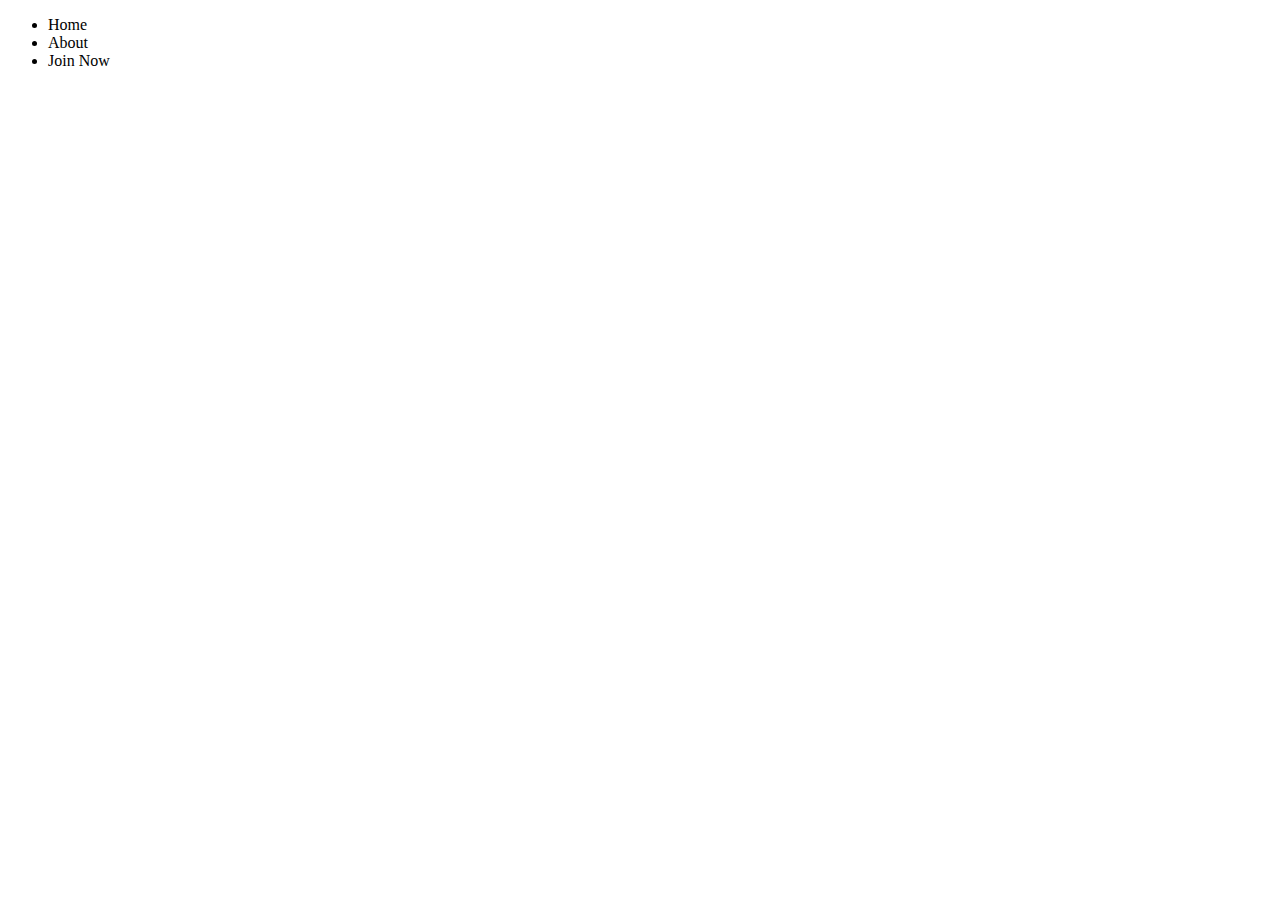
==== home.html @ 86375ef9 "Create html and css files for main parts of my webiste" ====
<!DOCTYPE html>
<html lang="en-ca">
<head>
  <meta charset="utf-8">
  <title></title>
  <meta name="viewport" content="width=device-width,initial-scale=1">
  <link rel=”stylesheet” href=”css/home.css”>
  <link href=”google-fonts”>
</head>

<body>

  <header role=“banner”>
    <nav role=“navigation”>
      <ul>
        <li> Home </li>
        <li> About </li>
        <li> Join Now </li>
      </ul>
    </nav>
  </header>

  <main role=“main”>
    
  </main>


  <footer role=“contentinfo”>
  </footer>

</body>


</html>
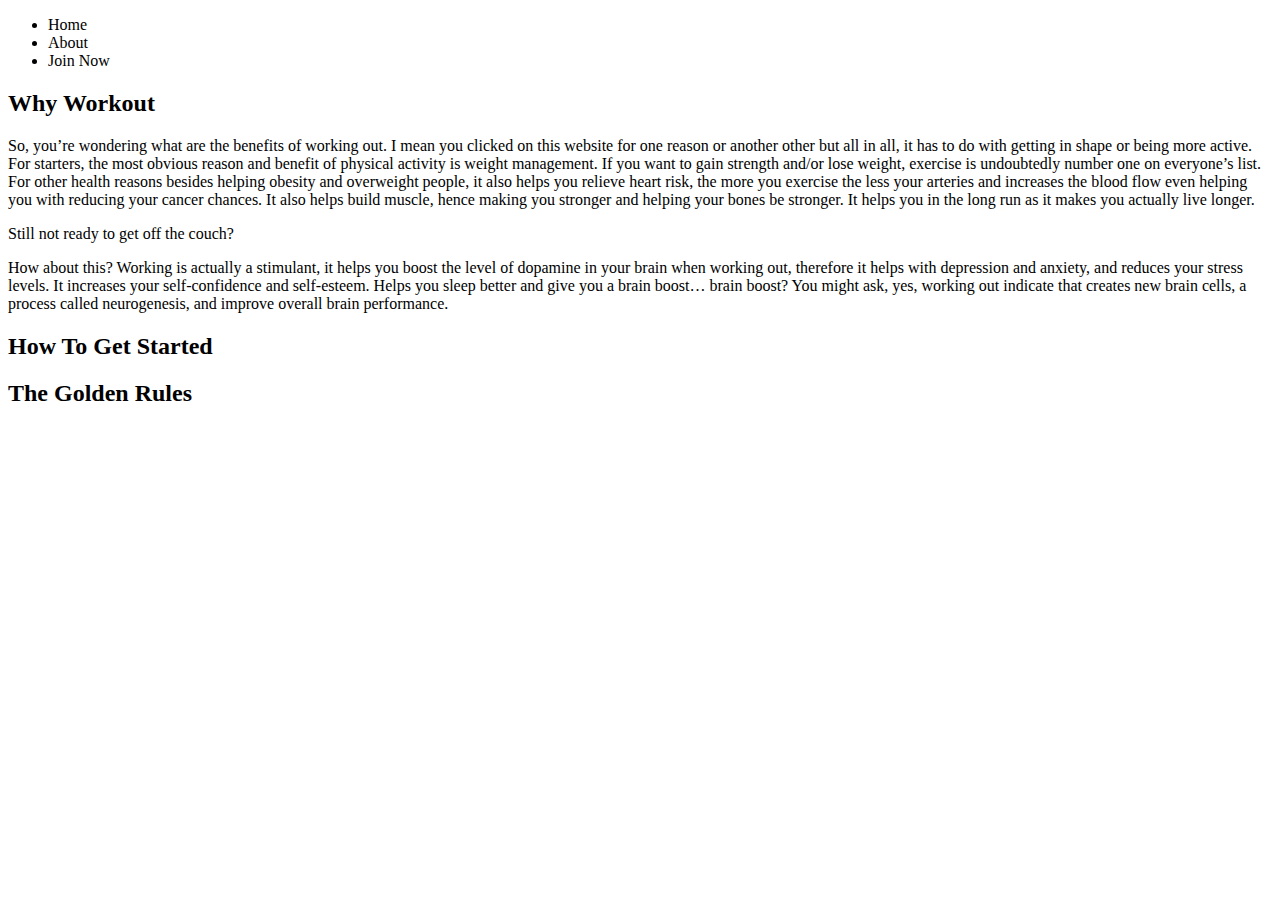
==== commit 512eefae: "Added some content, why workout, how to get started and golden rules. Added classes, h2, and p, to e" ====
--- a/home.html
+++ b/home.html
@@ -21,7 +21,24 @@
   </header>
 
   <main role=“main”>
-    
+    <div class="why-workout">
+    <h2>Why Workout</h2>
+    <p>So, you’re wondering what are the benefits of working out. I mean you clicked on this website for one reason or another other but all in all, it has to do with getting in shape or being more active. For starters, the most obvious reason and benefit of physical activity is weight management. If you want to gain strength and/or lose weight, exercise is undoubtedly number one on everyone’s list. For other health reasons besides helping obesity and overweight people, it also helps you relieve heart risk, the more you exercise the less your arteries and increases the blood flow even helping you with reducing your cancer chances. It also helps build muscle, hence making you stronger and helping your bones be stronger. It helps you in the long run as it makes you actually live longer. </p>
+      <p>Still not ready to get off the couch?</p>
+      <p>How about this? Working is actually a stimulant, it helps you boost the level of dopamine in your brain when working out, therefore it helps with depression and anxiety, and reduces your stress levels. It increases your self-confidence and self-esteem. Helps you sleep better and give you a brain boost… brain boost? You might ask, yes, working out indicate that creates new brain cells, a process called neurogenesis, and improve overall brain performance.</p>
+    </div>
+
+    <div class="how-to-get-started">
+    <h2>How To Get Started</h2>
+    <p></p>
+    </div>
+
+    <div class="the-golden-rules">
+      <h2>The Golden Rules</h2>
+      <p>
+      </p>
+
+
   </main>
 
 
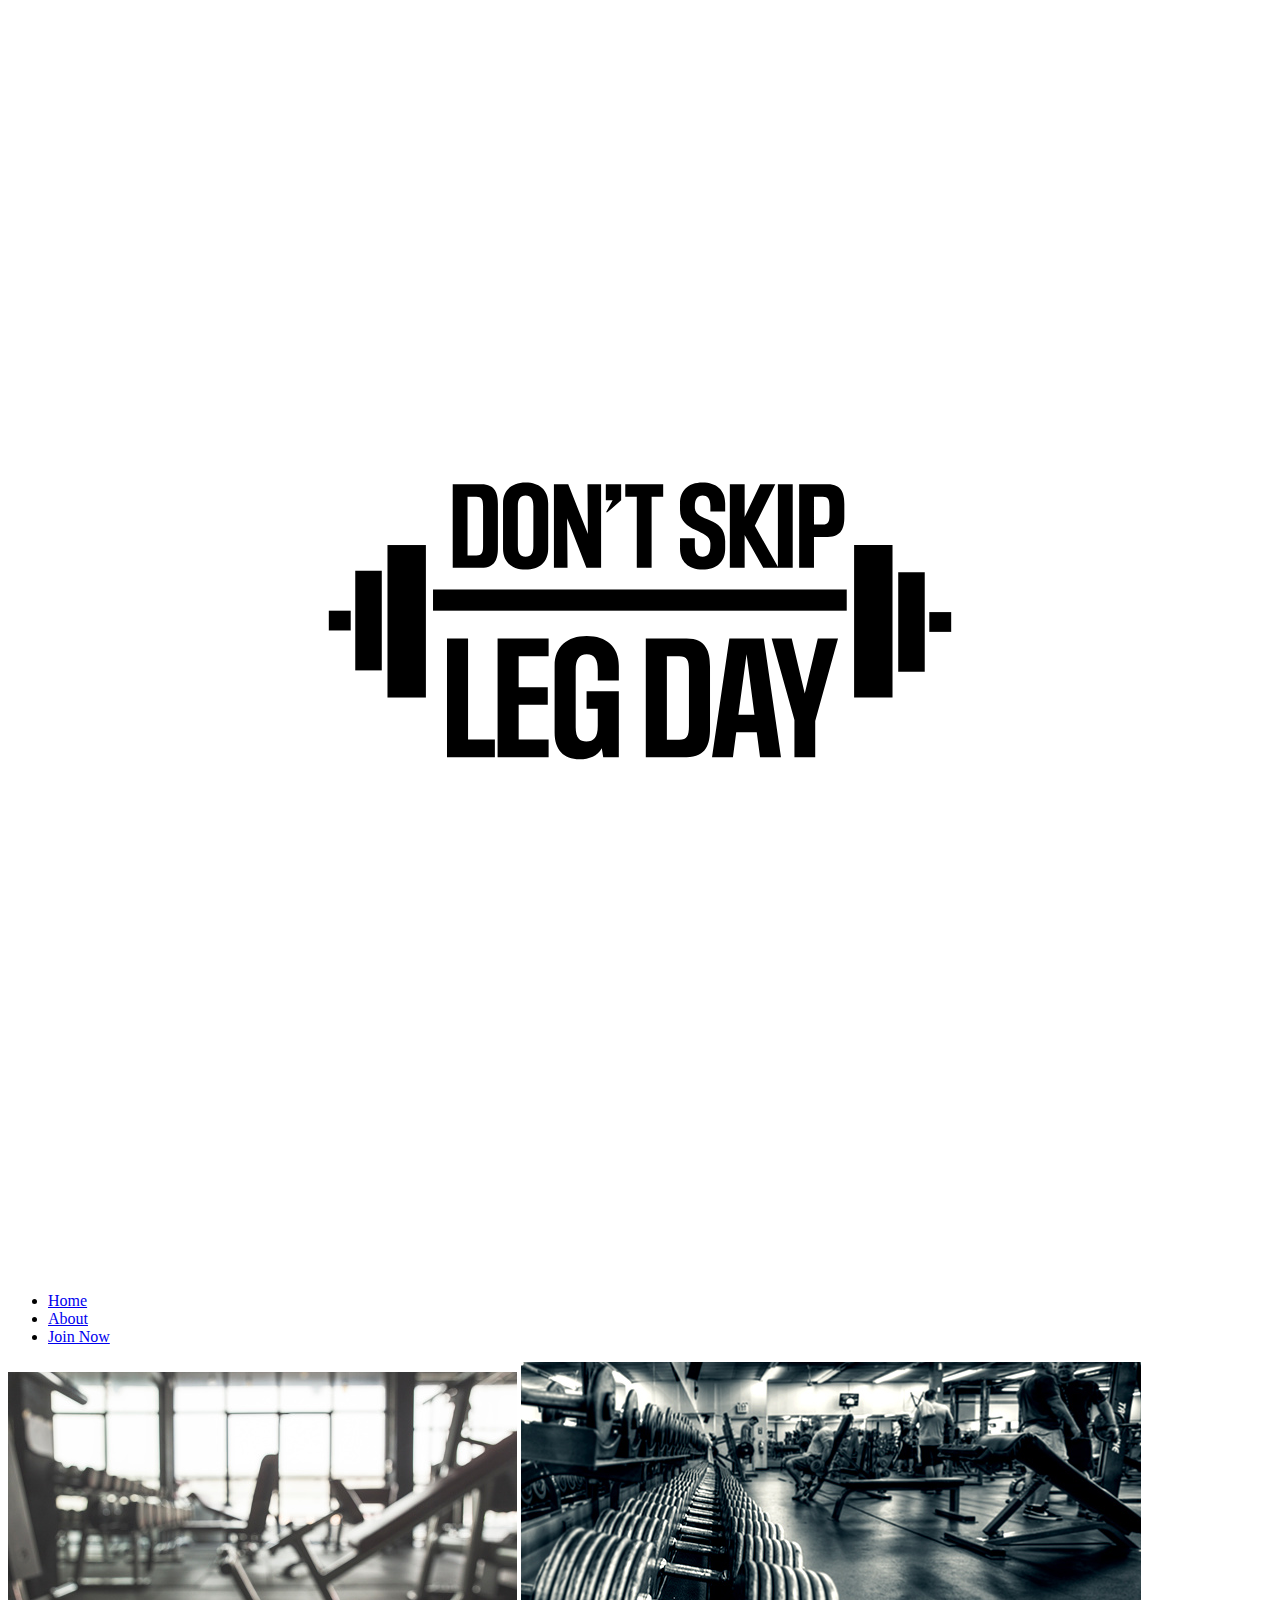
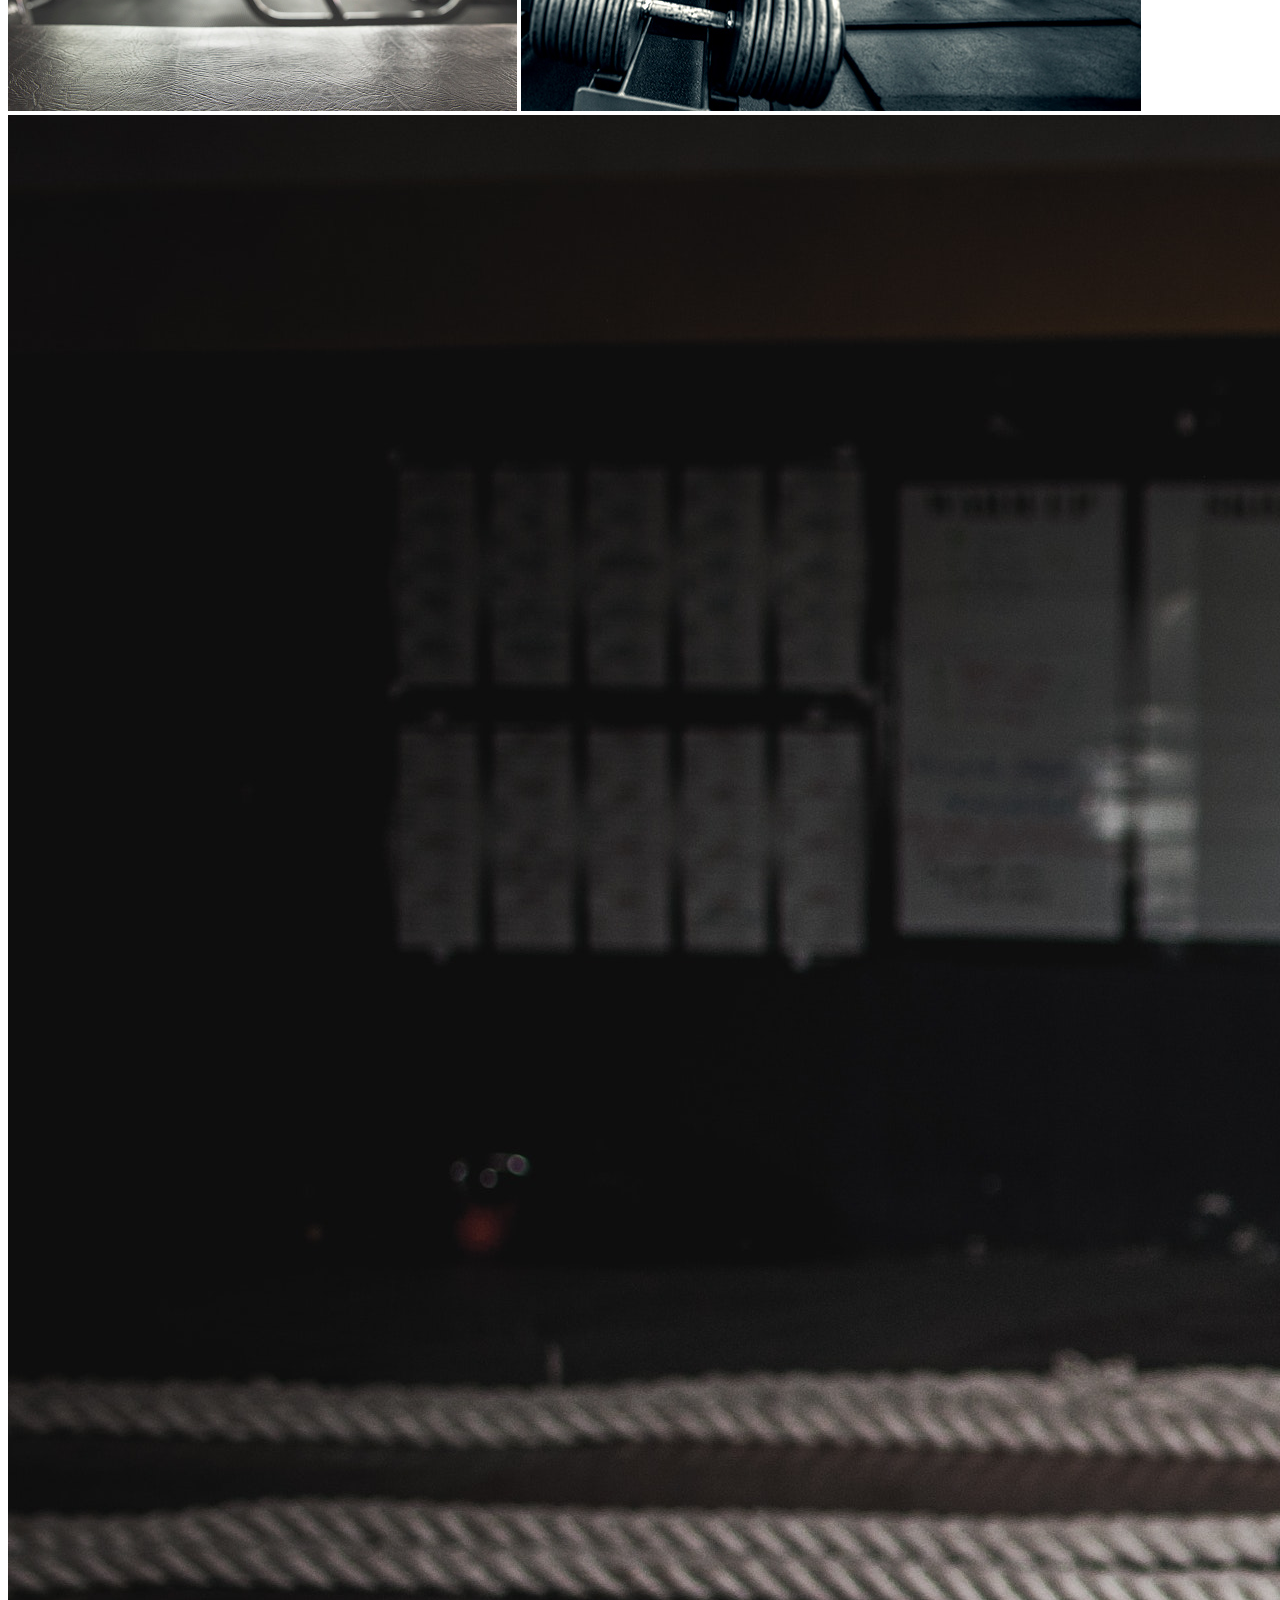
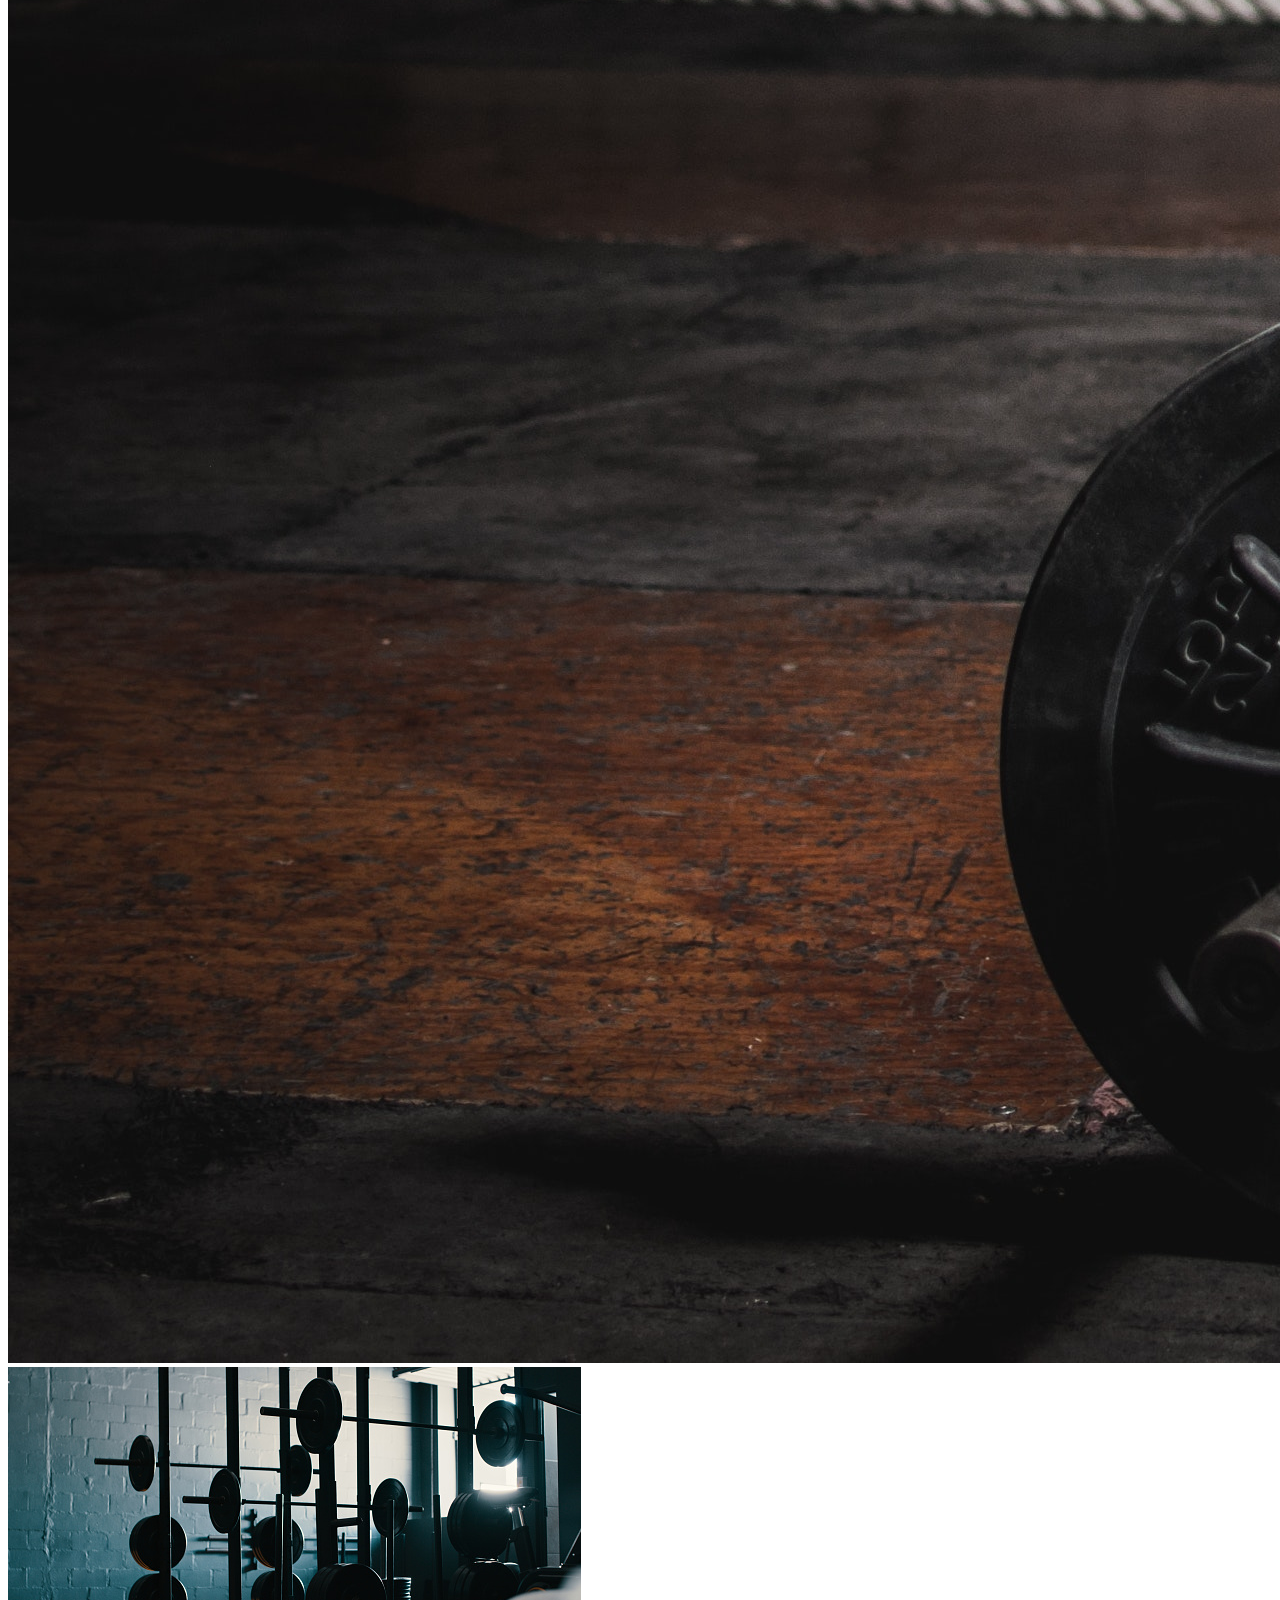
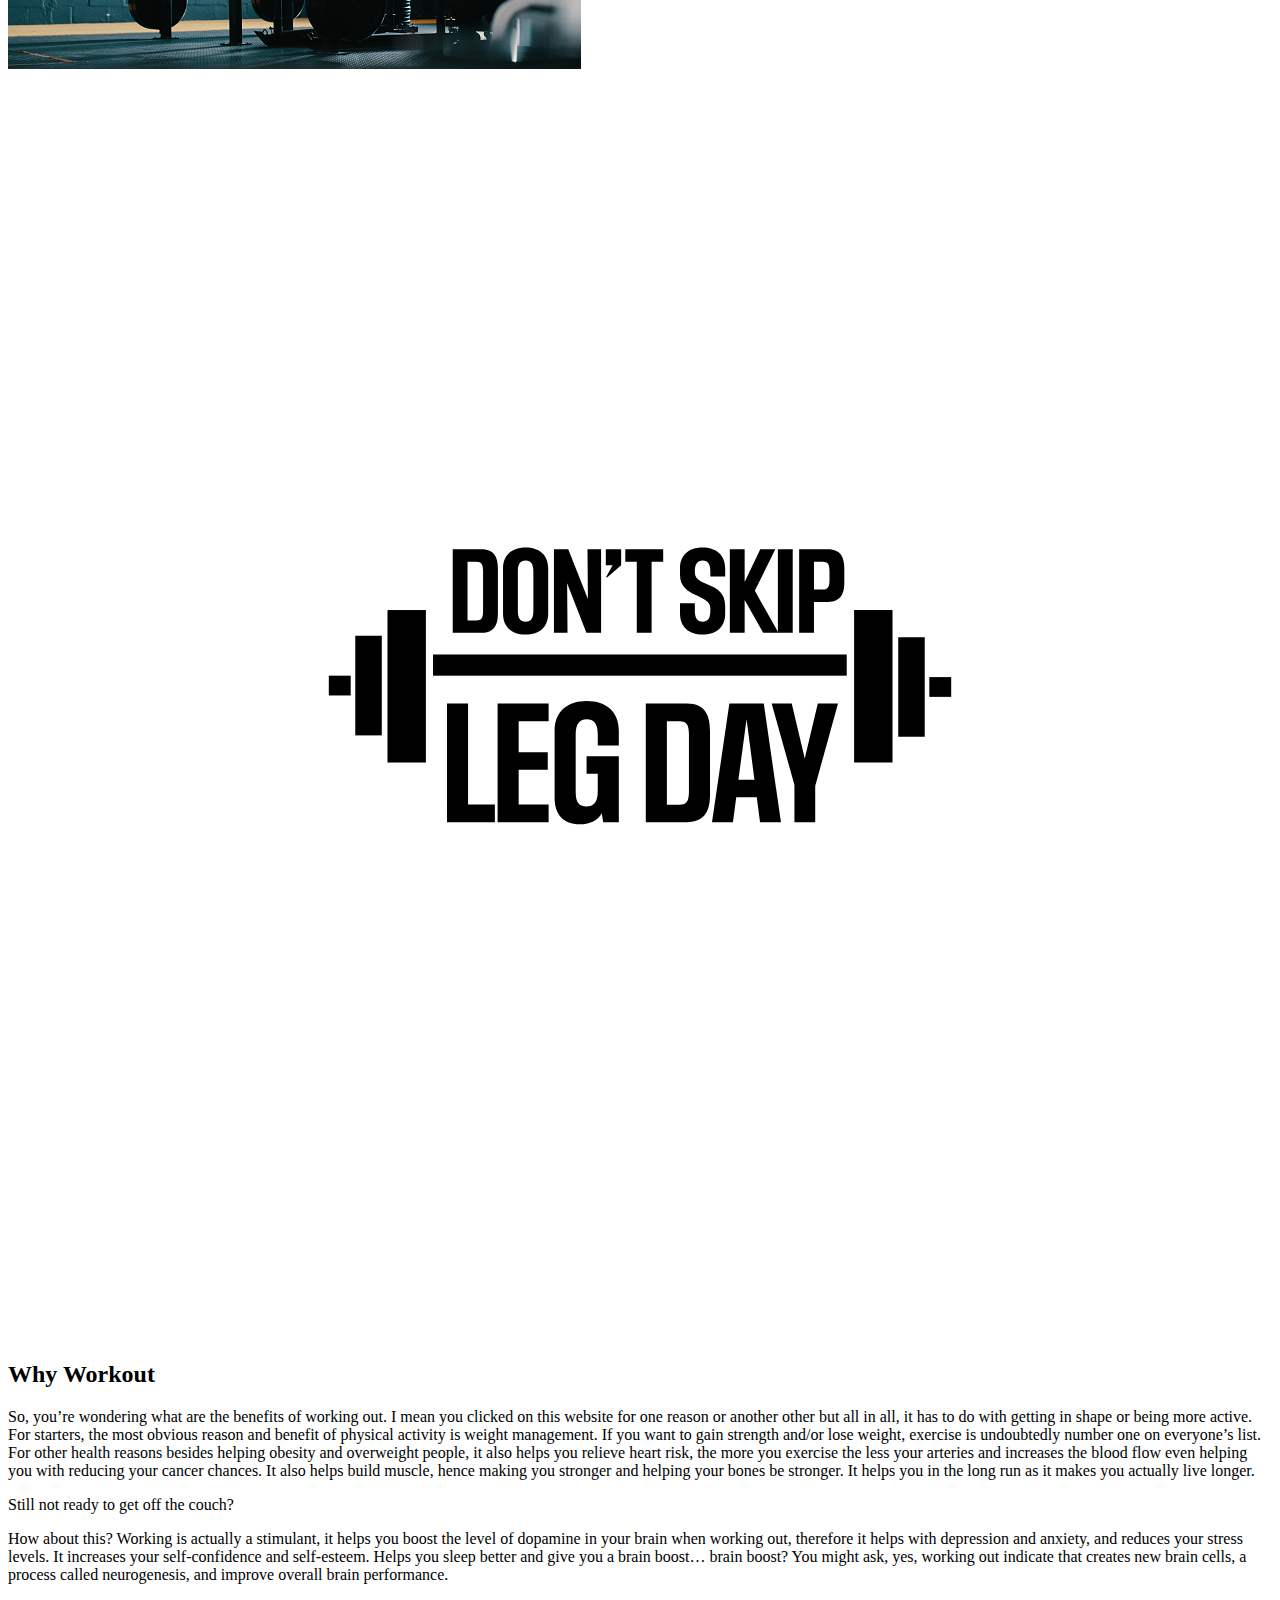
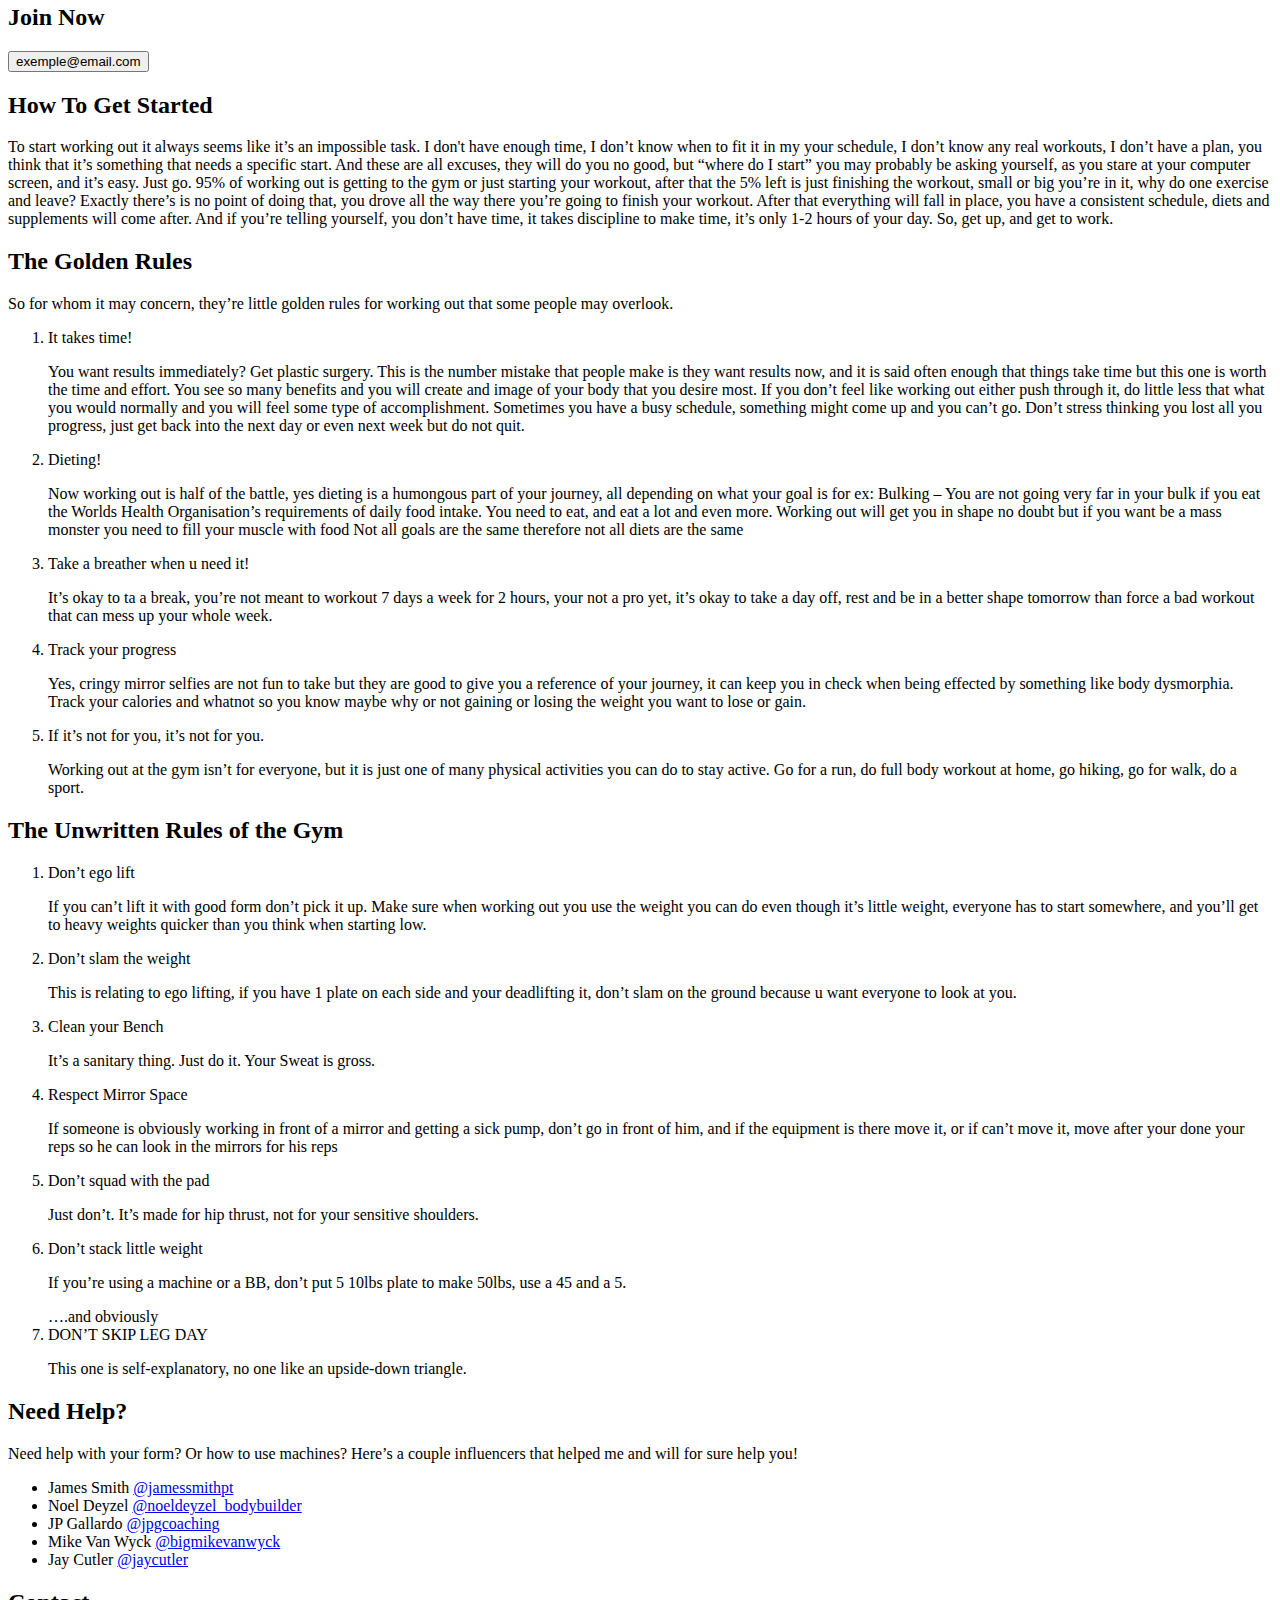
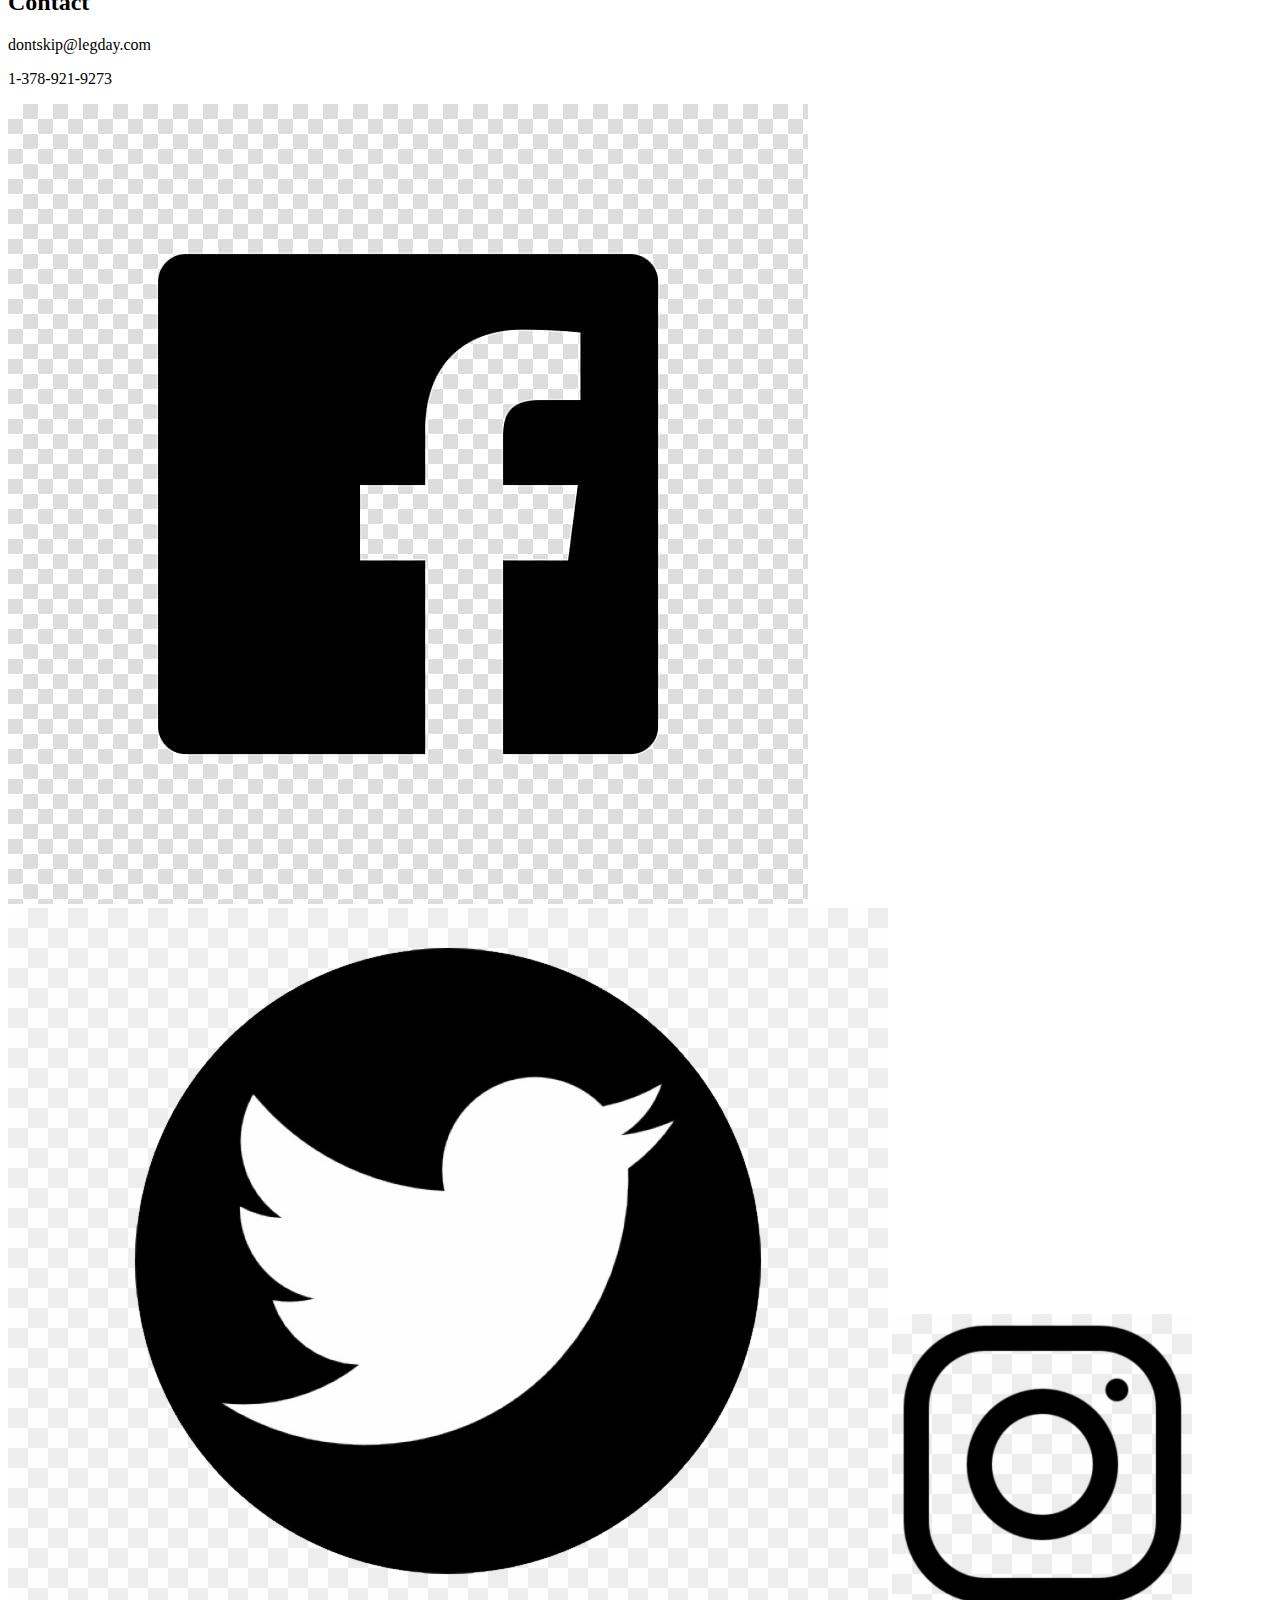
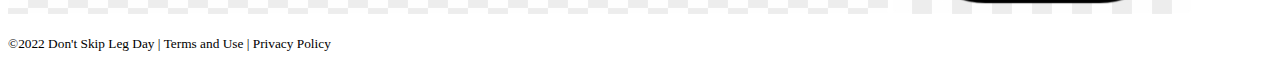
==== commit a56c9e95: "Add images, text content to both home page, workouts page and start u and ur body page" ====
--- a/home.html
+++ b/home.html
@@ -12,37 +12,117 @@
 
   <header role=“banner”>
     <nav role=“navigation”>
+      <img src="logo/logo-web.svg" alt="Logo">
       <ul>
-        <li> Home </li>
-        <li> About </li>
-        <li> Join Now </li>
+        <li><a href="#">Home</a></li>
+        <li><a href="why-workout">About</a></li>
+        <li><a href="#">Join Now</a></li>
       </ul>
     </nav>
+
+  <img src="images/home-images/gym-bg-home.jpg" alt="Background with logo">
+  <img src="images/home-images/gym-bg-workouts.jpg" alt="Workouts">
+  <img src="images/home-images/gym-bg-suppliments.jpg" alt="Suppliments">
+  <img src="images/home-images/gym-bg-u-n-ur-body.jpg" alt="You and Your Body">
+  <img src="logo/logo-web.svg" alt="Logo">
+
+
   </header>
 
   <main role=“main”>
-    <div class="why-workout">
+    <div id="why-workout">
     <h2>Why Workout</h2>
     <p>So, you’re wondering what are the benefits of working out. I mean you clicked on this website for one reason or another other but all in all, it has to do with getting in shape or being more active. For starters, the most obvious reason and benefit of physical activity is weight management. If you want to gain strength and/or lose weight, exercise is undoubtedly number one on everyone’s list. For other health reasons besides helping obesity and overweight people, it also helps you relieve heart risk, the more you exercise the less your arteries and increases the blood flow even helping you with reducing your cancer chances. It also helps build muscle, hence making you stronger and helping your bones be stronger. It helps you in the long run as it makes you actually live longer. </p>
       <p>Still not ready to get off the couch?</p>
       <p>How about this? Working is actually a stimulant, it helps you boost the level of dopamine in your brain when working out, therefore it helps with depression and anxiety, and reduces your stress levels. It increases your self-confidence and self-esteem. Helps you sleep better and give you a brain boost… brain boost? You might ask, yes, working out indicate that creates new brain cells, a process called neurogenesis, and improve overall brain performance.</p>
     </div>
 
+    <div class="join-now">
+      <h2>Join Now</h2>
+      <button>exemple@email.com</button>
+
     <div class="how-to-get-started">
     <h2>How To Get Started</h2>
-    <p></p>
+    <p>To start working out it always seems like it’s an impossible task. I don't have enough time, I don’t know when to fit it in my your schedule, I don’t know any real workouts, I don’t have a plan, you think that it’s something that needs a specific start. And these are all excuses, they will do you no good, but “where do I start” you may probably be asking yourself, as you stare at your computer screen, and it’s easy. Just go. 95% of working out is getting to the gym or just starting your workout, after that the 5% left is just finishing the workout, small or big you’re in it, why do one exercise and leave? Exactly there’s is no point of doing that, you drove all the way there you’re going to finish your workout. After that everything will fall in place, you have a consistent schedule, diets and supplements will come after. And if you’re telling yourself, you don’t have time, it takes discipline to make time, it’s only 1-2 hours of your day. So, get up, and get to work.</p>
     </div>
 
     <div class="the-golden-rules">
-      <h2>The Golden Rules</h2>
-      <p>
+    <h2>The Golden Rules</h2>
+    <p>So for whom it may concern, they’re little golden rules for working out that some people may overlook.</p>
+    <ol>
+      <li> It takes time! </li>
+      <p>You want results immediately? Get plastic surgery. This is the number mistake that people make is they want results now, and it is said often enough that things take time but this one is worth the time and effort. You see so many benefits and you will create and image of your body that you desire most. If you don’t feel like working out either push through it, do little less that what you would normally and you will feel some type of accomplishment.  Sometimes you have a busy schedule, something might come up and you can’t go. Don’t stress thinking you lost all you progress, just get back into the next day or even next week but do not quit.</p>
+
+      <li>Dieting!</li>
+      <p>Now working out is half of the battle, yes dieting is a humongous part of your journey, all depending on what your goal is for ex:
+        Bulking – You are not going very far in your bulk if you eat the Worlds Health Organisation’s requirements of daily food intake. You need to eat, and eat a lot and even more. Working out will get you in shape no doubt but if you want be a mass monster you need to fill your muscle with food
+        Not all goals are the same therefore not all diets are the same</p>
+
+        <li>Take a breather when u need it!</li>
+        <p>It’s okay to ta a break, you’re not meant to workout 7 days a week for 2 hours, your not a pro yet, it’s okay to take a day off, rest and be in a better shape tomorrow than force a bad workout that can mess up your whole week.</p>
+
+        <li>Track your progress</li>
+        <p>Yes, cringy mirror selfies are not fun to take but they are good to give you a reference of your journey, it can keep you in check when being effected by something like body dysmorphia. Track your calories and whatnot so you know maybe why or not gaining or losing the weight you want to lose or gain.</p>
+
+        <li>If it’s not for you, it’s not for you.</li>
+        <p>Working out at the gym isn’t for everyone, but it is just one of many physical activities you can do to stay active. Go for a run, do full body workout at home, go hiking, go for walk, do a sport.</p>
+      </ol>
+    </div>
+
+    <div class="gym-rules">
+      <h2>The Unwritten Rules of the Gym</h2>
+      <ol>
+        <li>Don’t ego lift</li>
+        <p>If you can’t lift it with good form don’t pick it up. Make sure when working out you use the weight you can do even though it’s little weight, everyone has to start somewhere, and you’ll get to heavy weights quicker than you think when starting low.</p>
+
+        <li>Don’t slam the weight</li>
+        <p>This is relating to ego lifting, if you have 1 plate on each side and your deadlifting it, don’t slam on the ground because u want everyone to look at you.</p>
+
+        <li>Clean your Bench</li>
+        <p>It’s a sanitary thing. Just do it. Your Sweat is gross.</p>
+
+        <li>Respect Mirror Space</li>
+        <p>If someone is obviously working in front of a mirror and getting a sick pump, don’t go in front of him, and if the equipment is there move it, or if can’t move it, move after your done your reps so he can look in the mirrors for his reps</p>
+
+        <li>Don’t squad with the pad</li>
+        <p>Just don’t. It’s made for hip thrust, not for your sensitive shoulders.</p>
+
+        <li>Don’t stack little weight</li>
+        <p>If you’re using a machine or a BB, don’t put 5 10lbs plate to make 50lbs, use a 45 and a 5.</p>
+
+        ….and obviously
+
+        <li>DON’T SKIP LEG DAY</li>
+        <p>This one is self-explanatory, no one like an upside-down triangle.</p>
+      </ol>
+    </div>
+
+    <div class="influencers">
+      <h2>Need Help?</h2>
+      <p>Need help with your form? Or how to use machines? Here’s a couple influencers that helped me and will for sure help you!</p>
+        <ul>
+          <li>James Smith <a href="https://www.tiktok.com/@jamessmithpt">@jamessmithpt</a></li>
+          <li>Noel Deyzel <a href="https://www.tiktok.com/search?q=noeldeyzel_bodybuilder&t=1669165331413">@noeldeyzel_bodybuilder</a></li>
+          <li>JP Gallardo <a href="https://www.tiktok.com/@jpgcoaching">@jpgcoaching</a></li>
+          <li>Mike Van Wyck <a href="https://www.instagram.com/bigmikevanwyck/">@bigmikevanwyck</a></li>
+          <li>Jay Cutler <a href="https://www.tiktok.com/@jaycutler">@jaycutler</a></li>
+        </ul>
       </p>
+    </div>
 
+    <div class="contact">
+      <h2>Contact</h2>
+      <p>dontskip@legday.com</p>
+      <p>1-378-921-9273</p>
+      <img src="images/home-images/facebook.jpg" alt="Facebook">
+      <img src="images/home-images/twitter.jpg" alt="Twitter">
+      <img src="images/home-images/instagram.jpg" alt="Instagram">
 
   </main>
 
 
   <footer role=“contentinfo”>
+    <p><small>©2022 Don't Skip Leg Day | Terms and Use | Privacy Policy</small></p>
   </footer>
 
 </body>
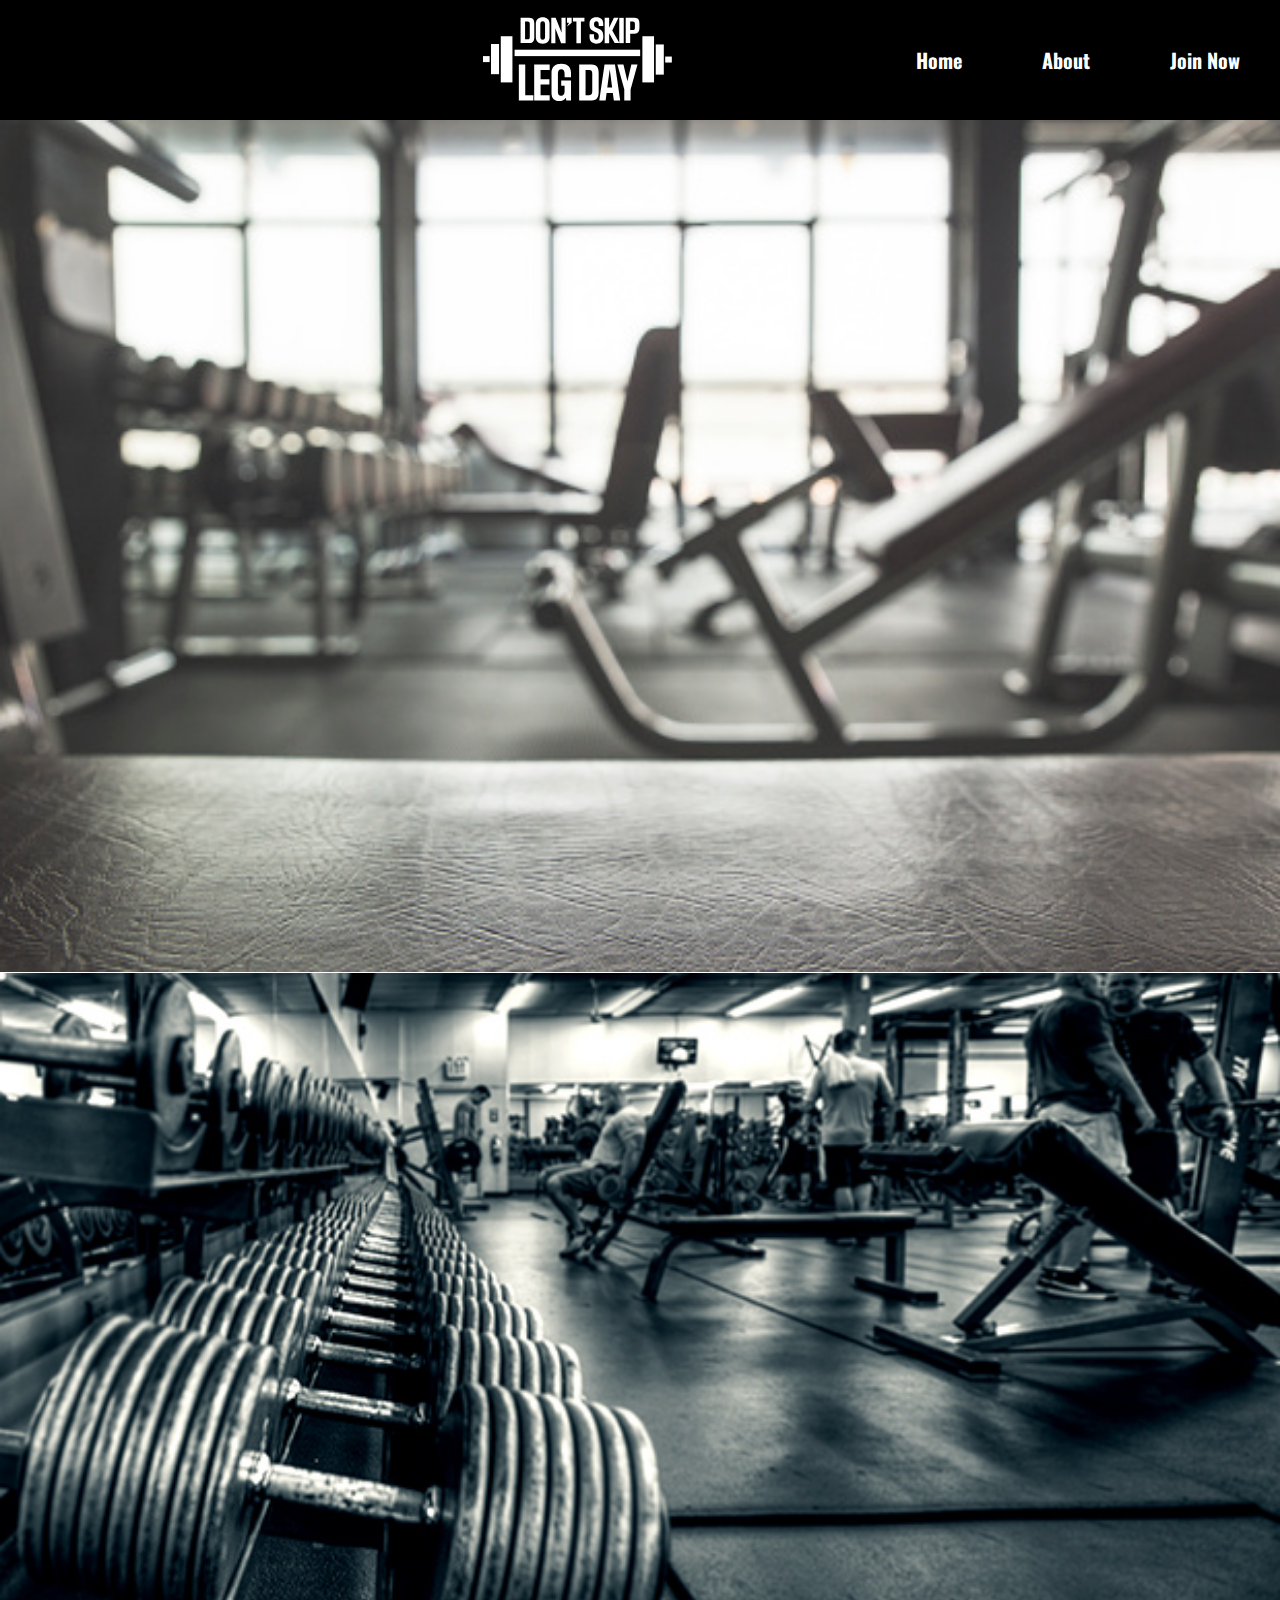
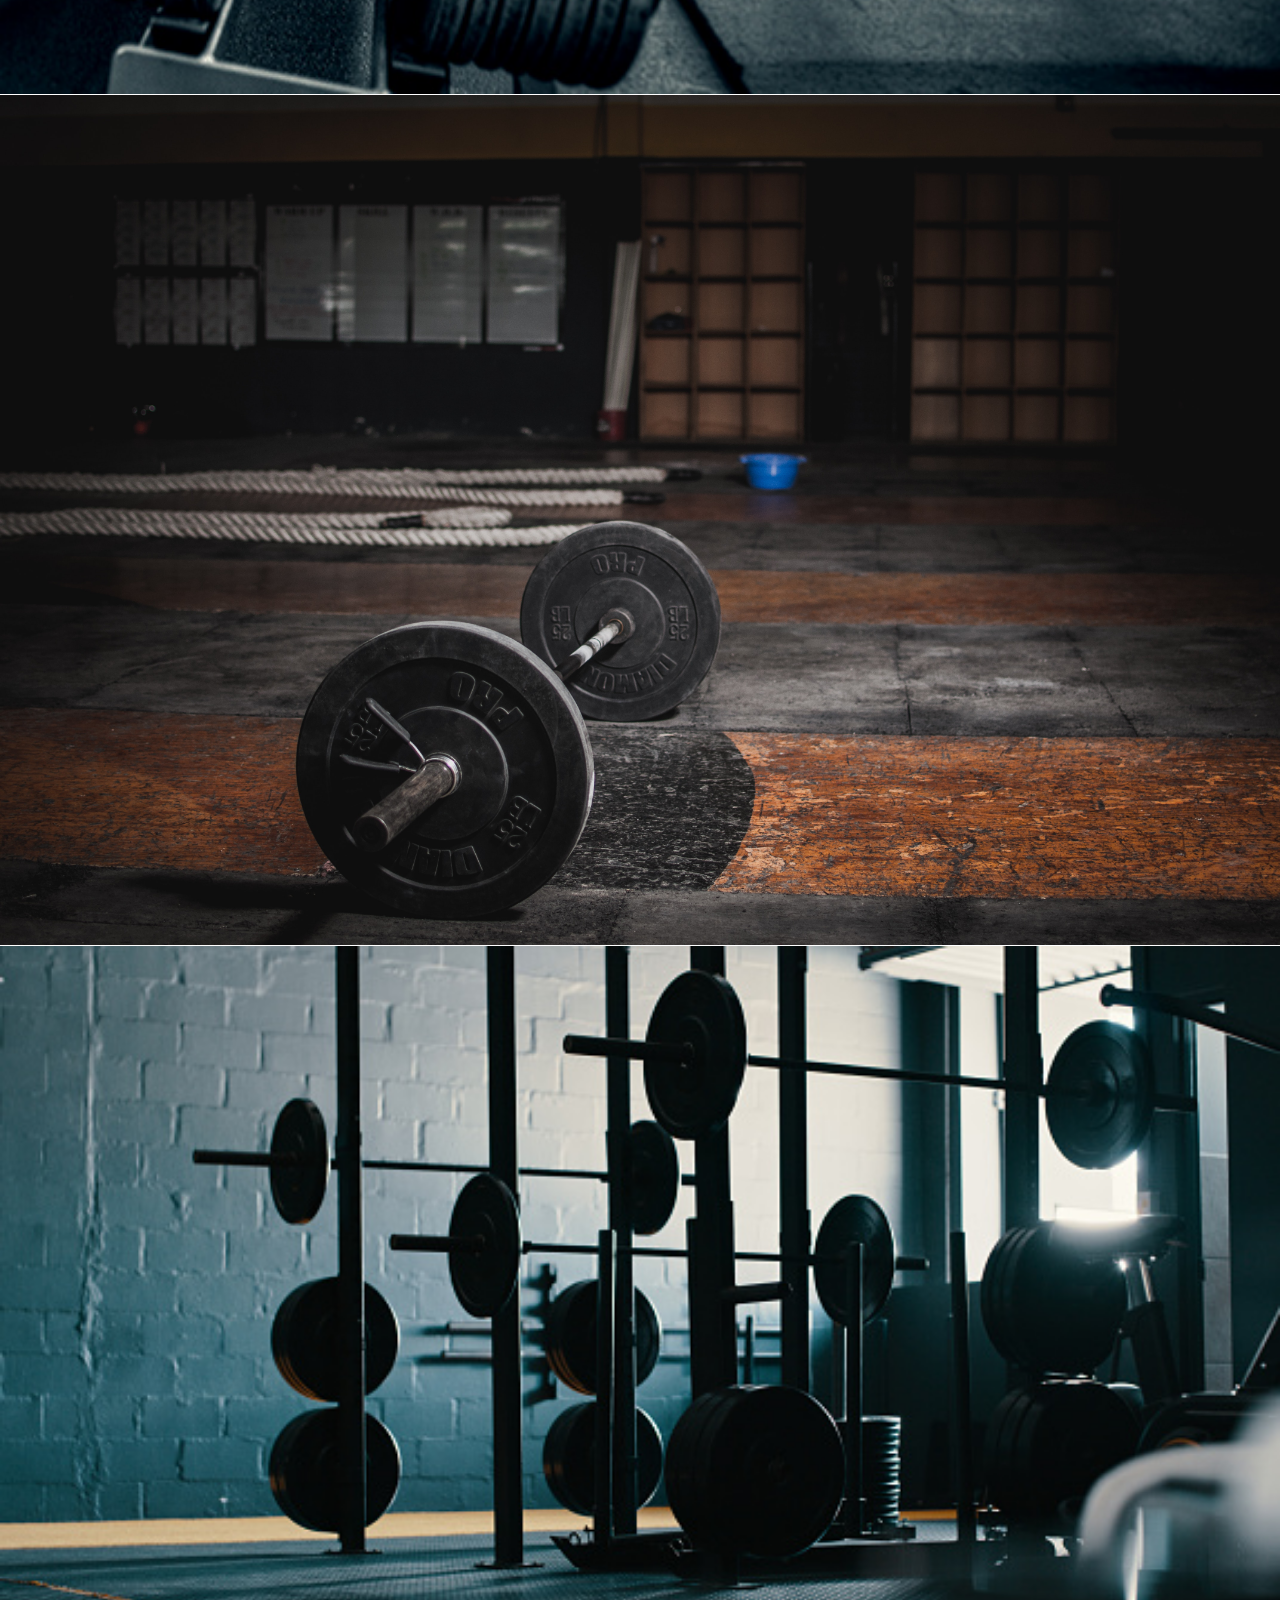
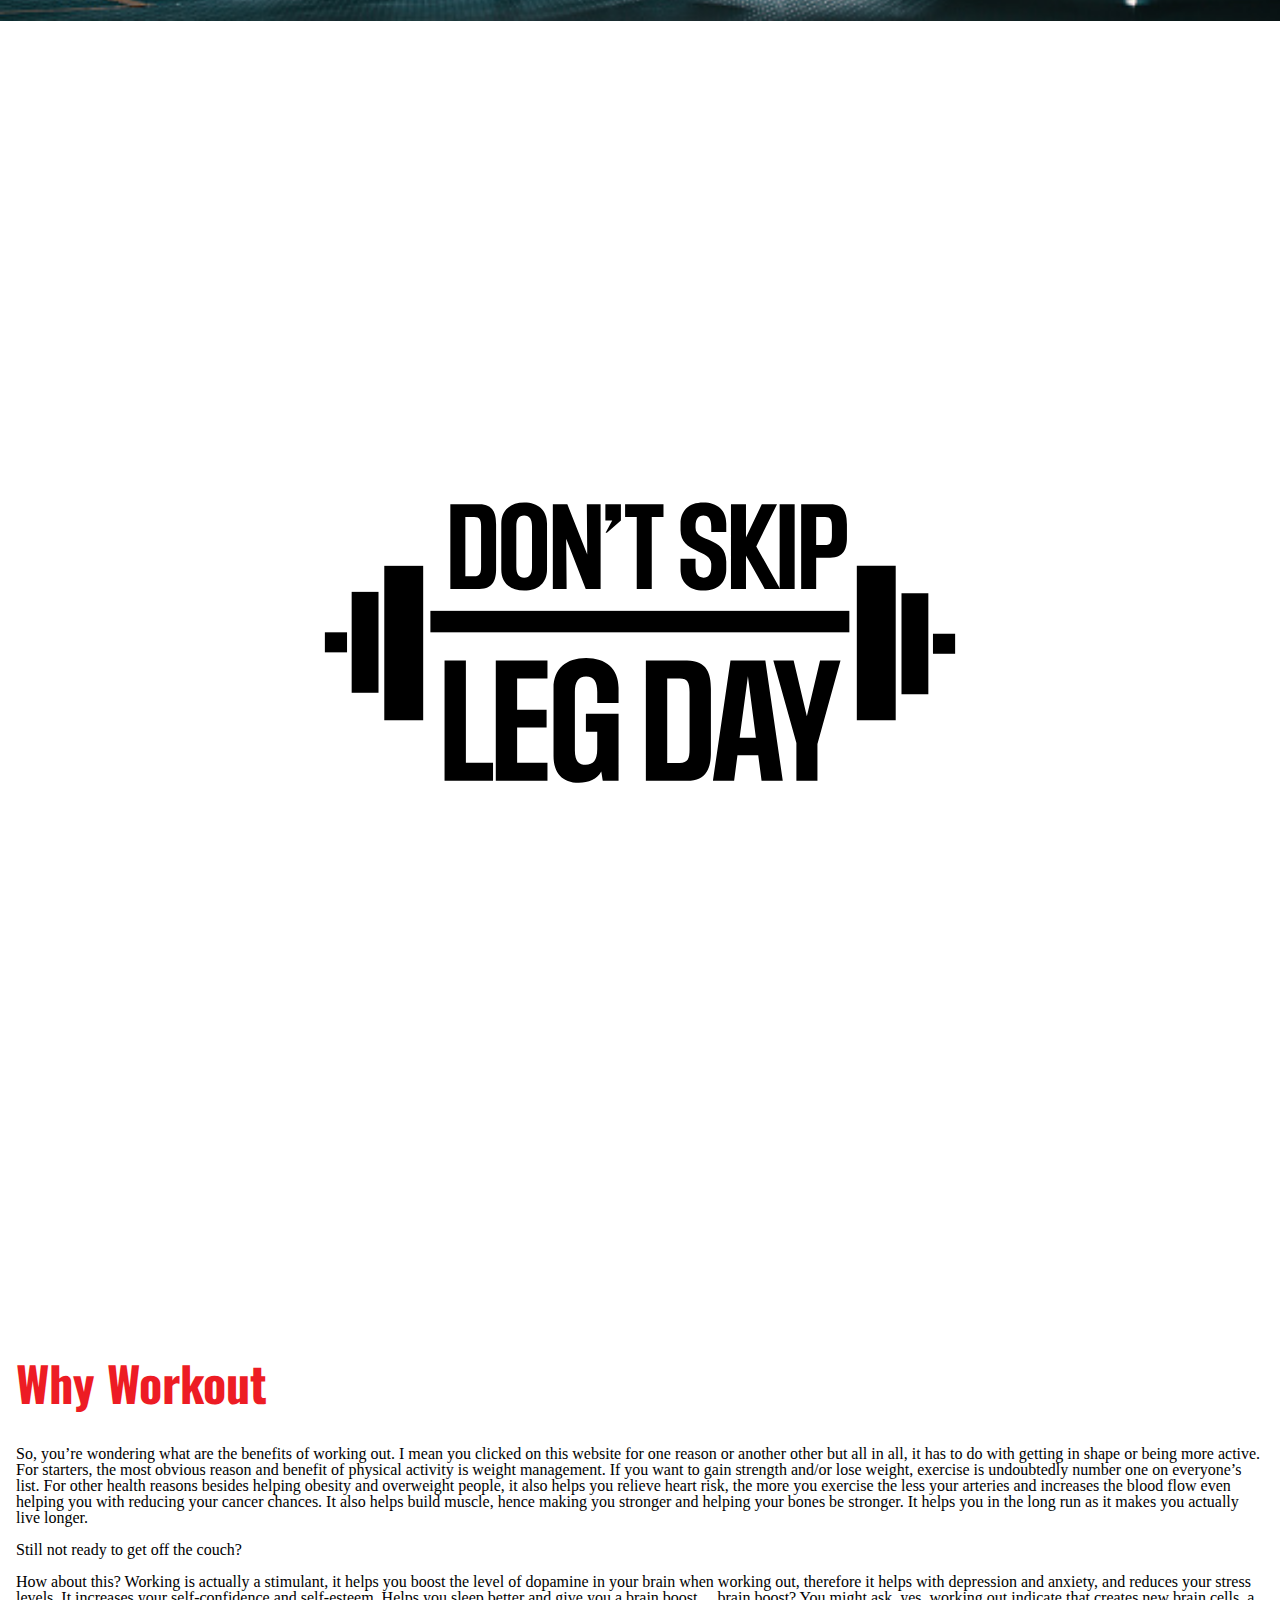
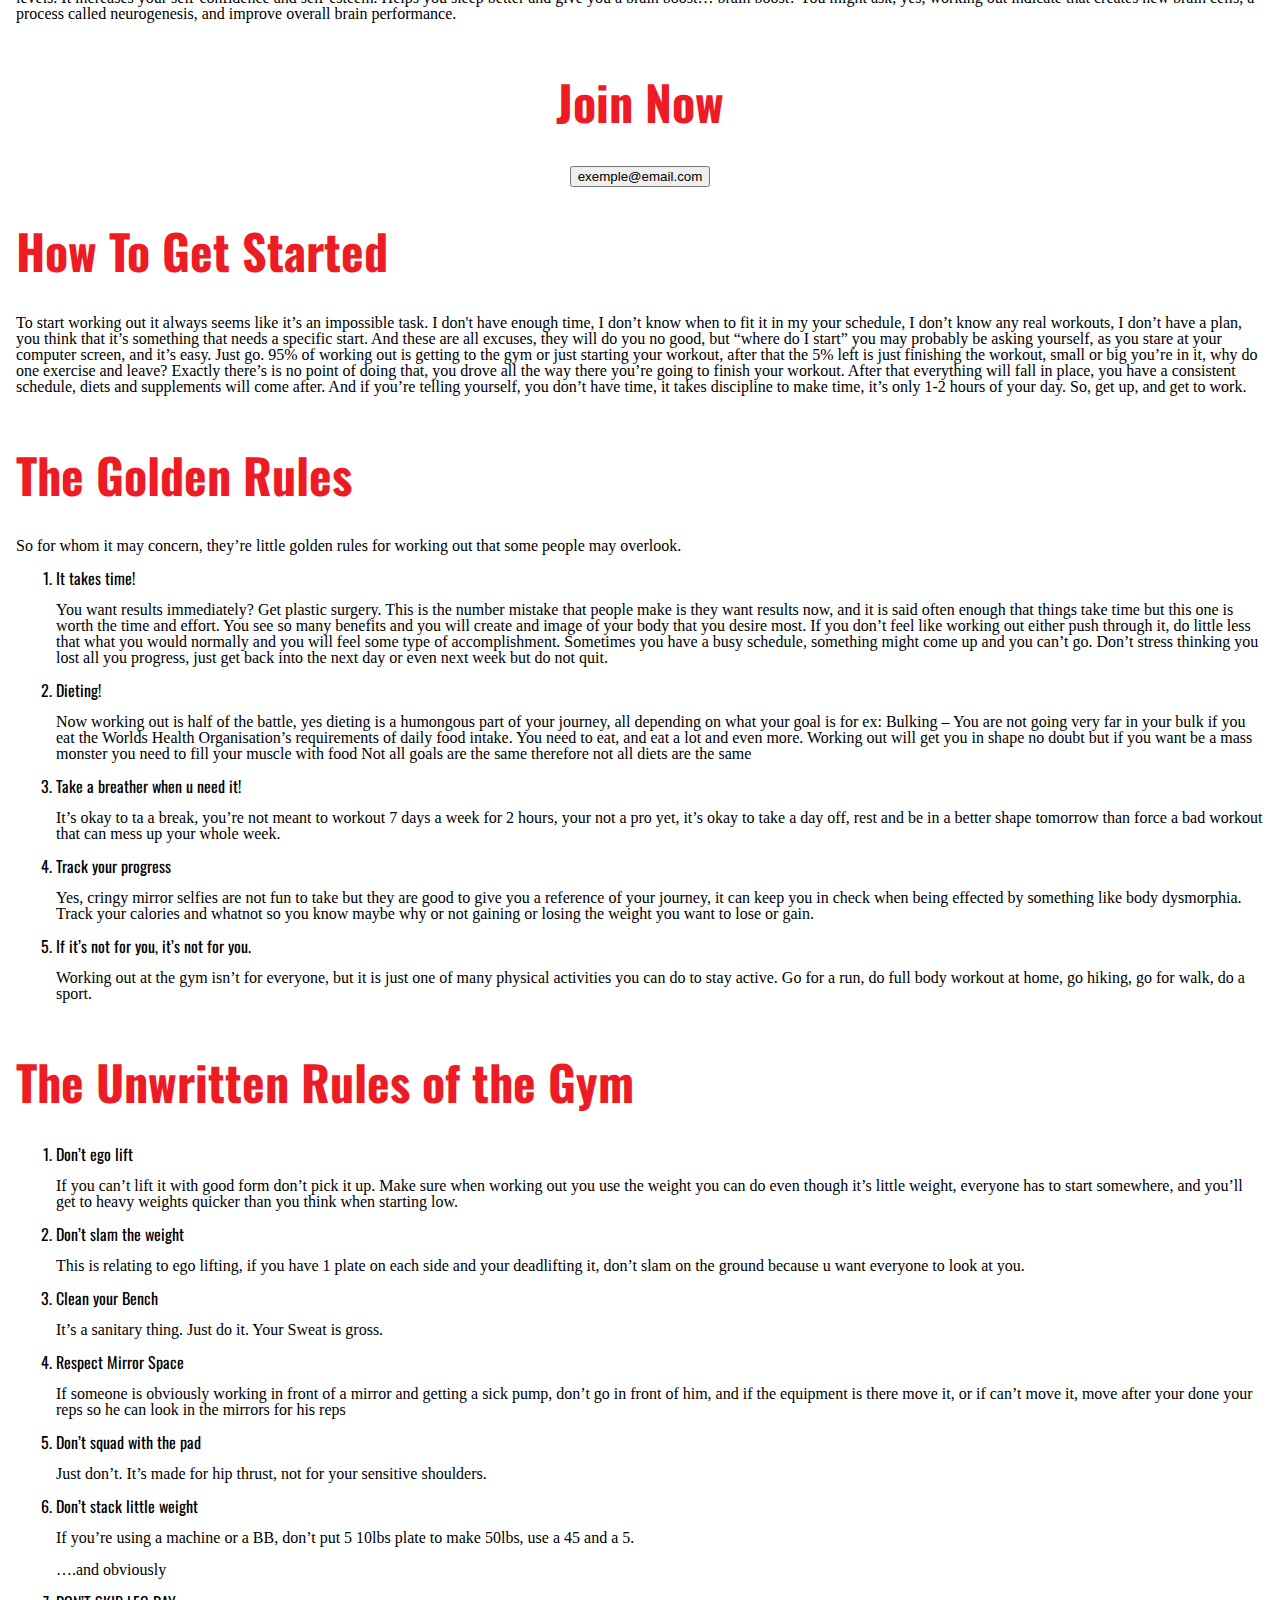
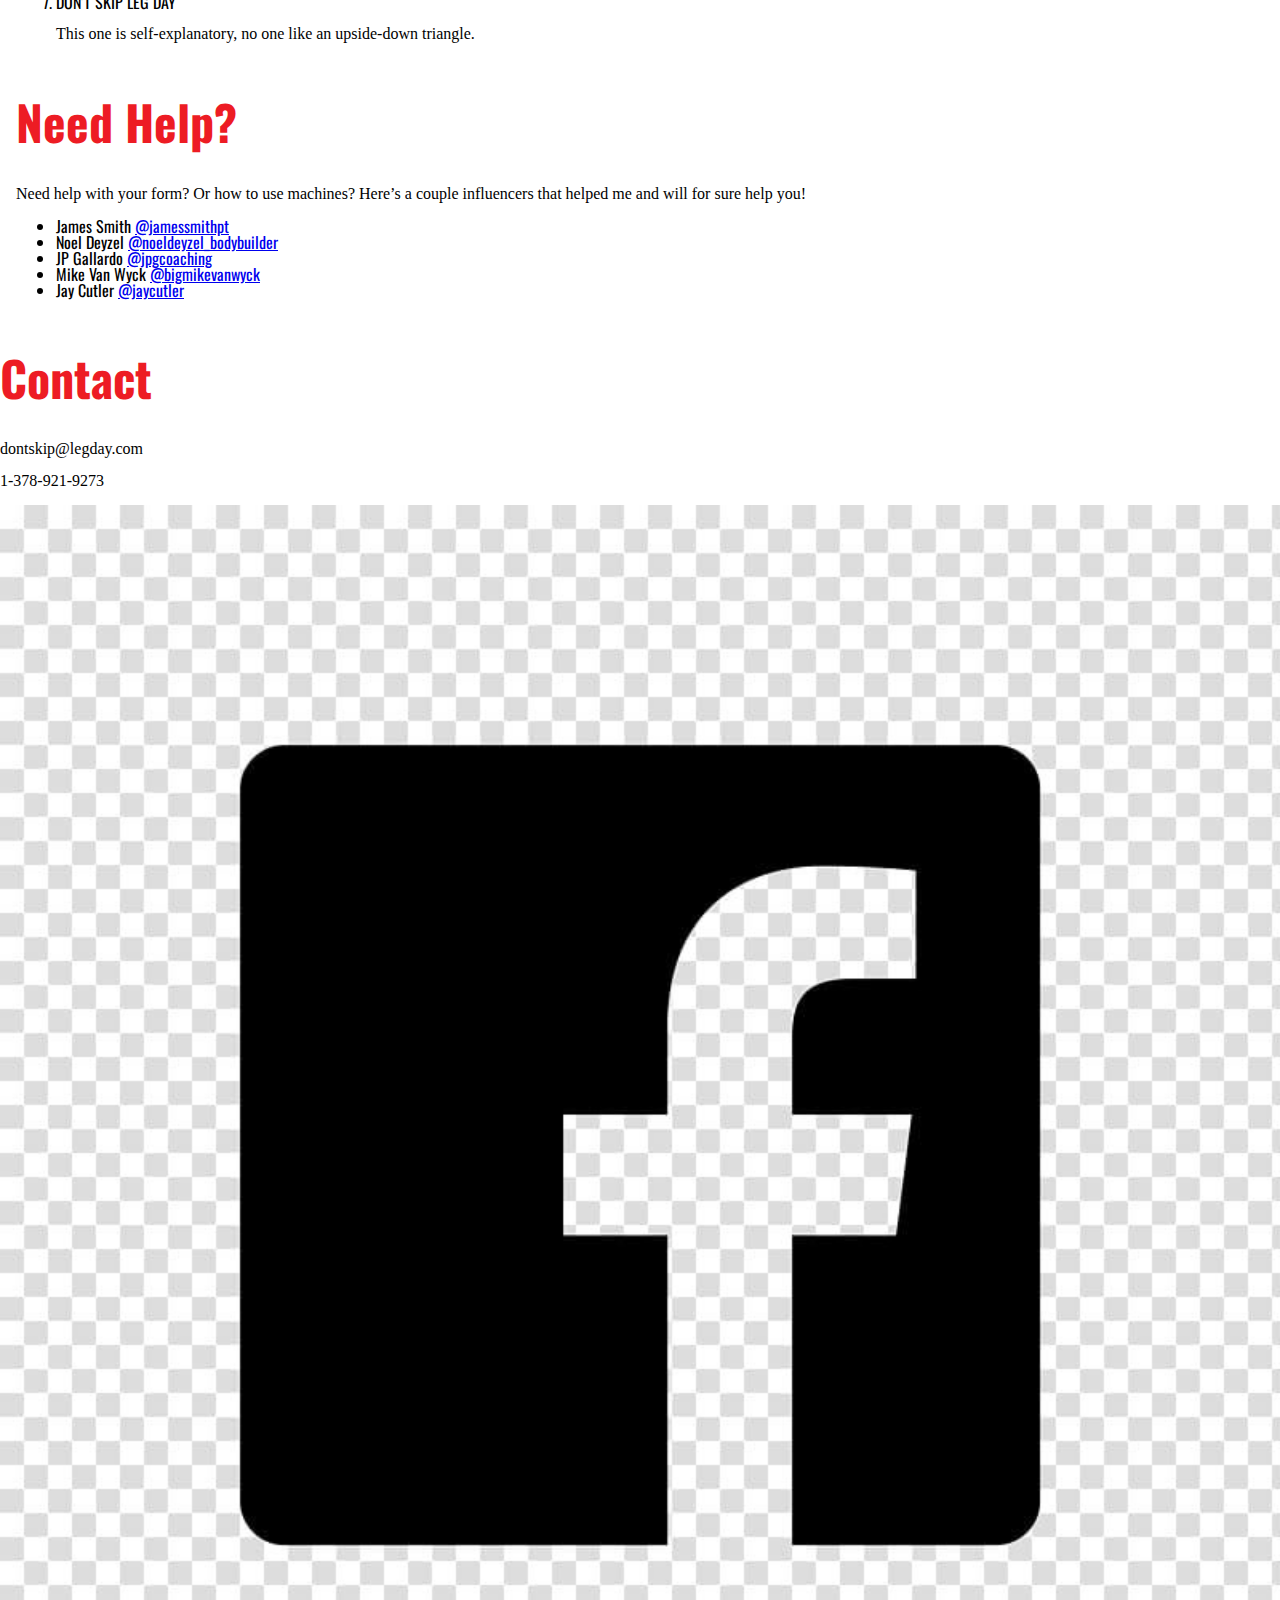
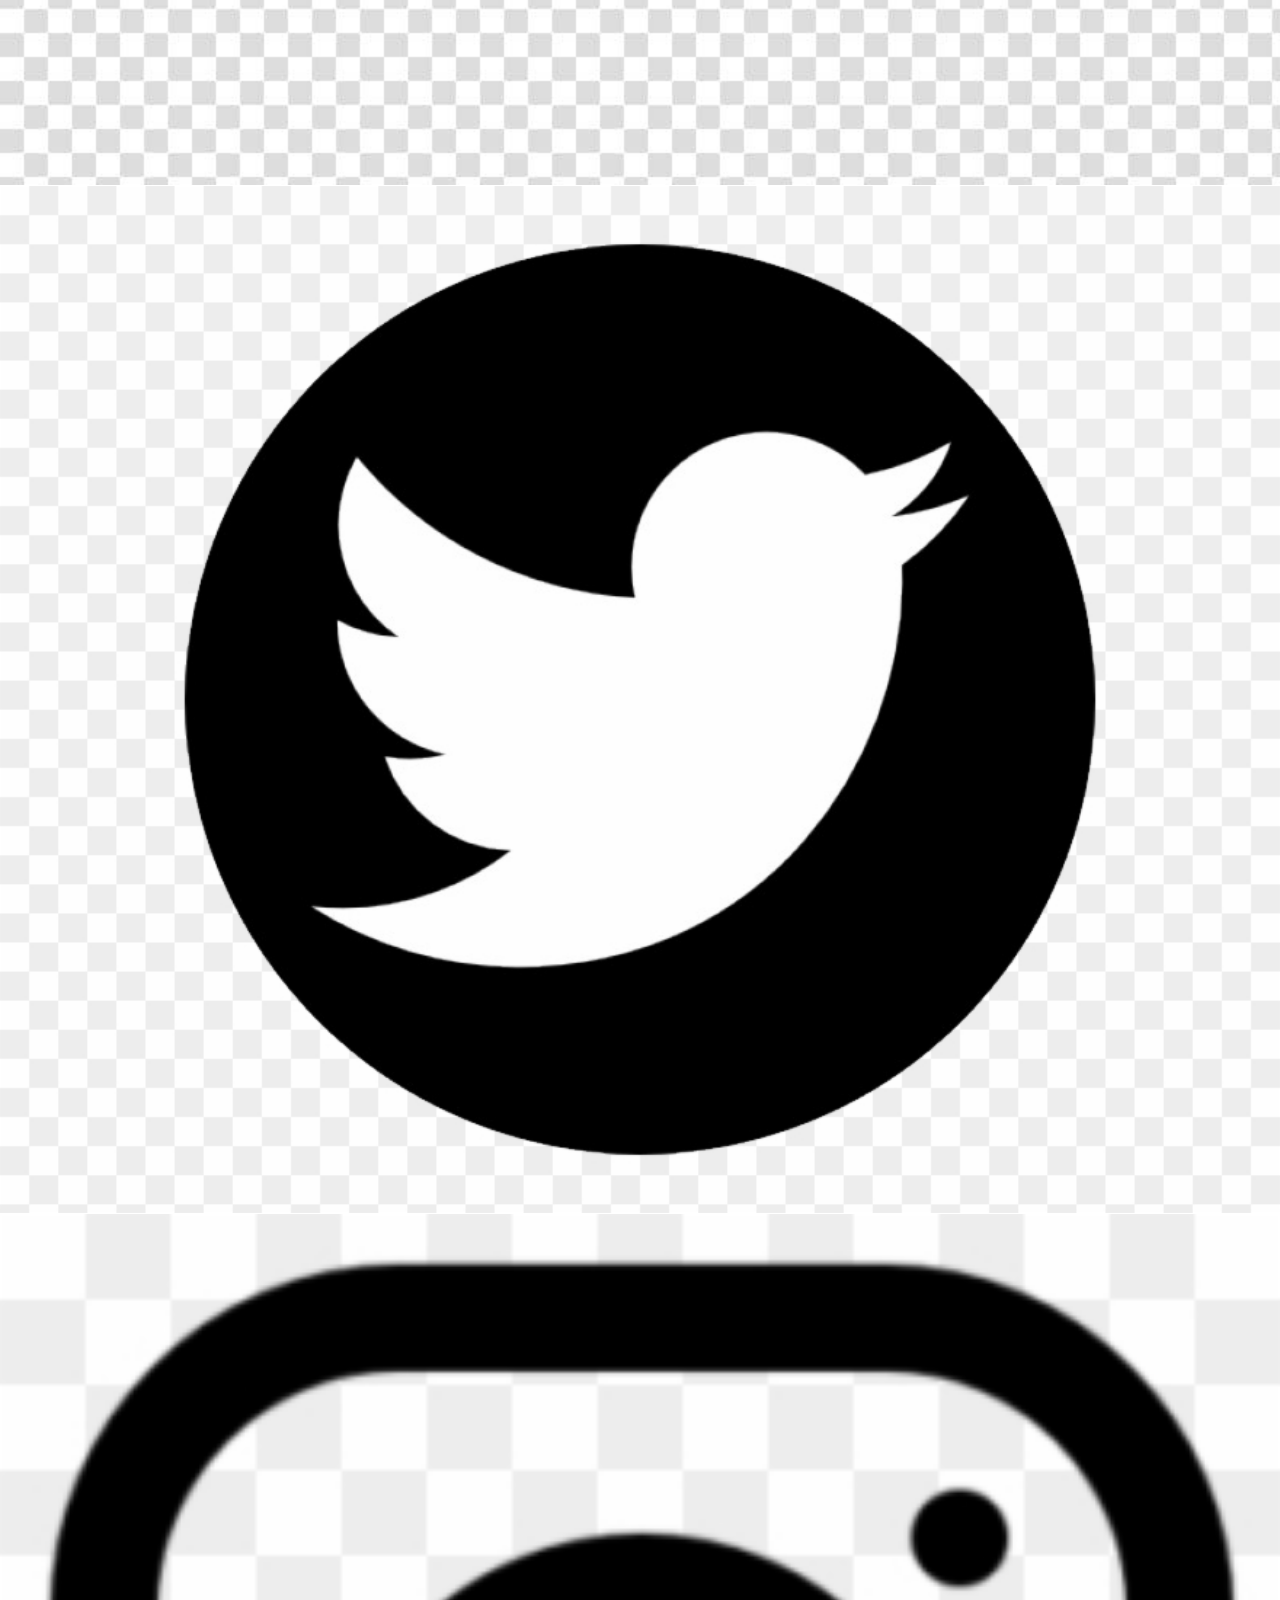
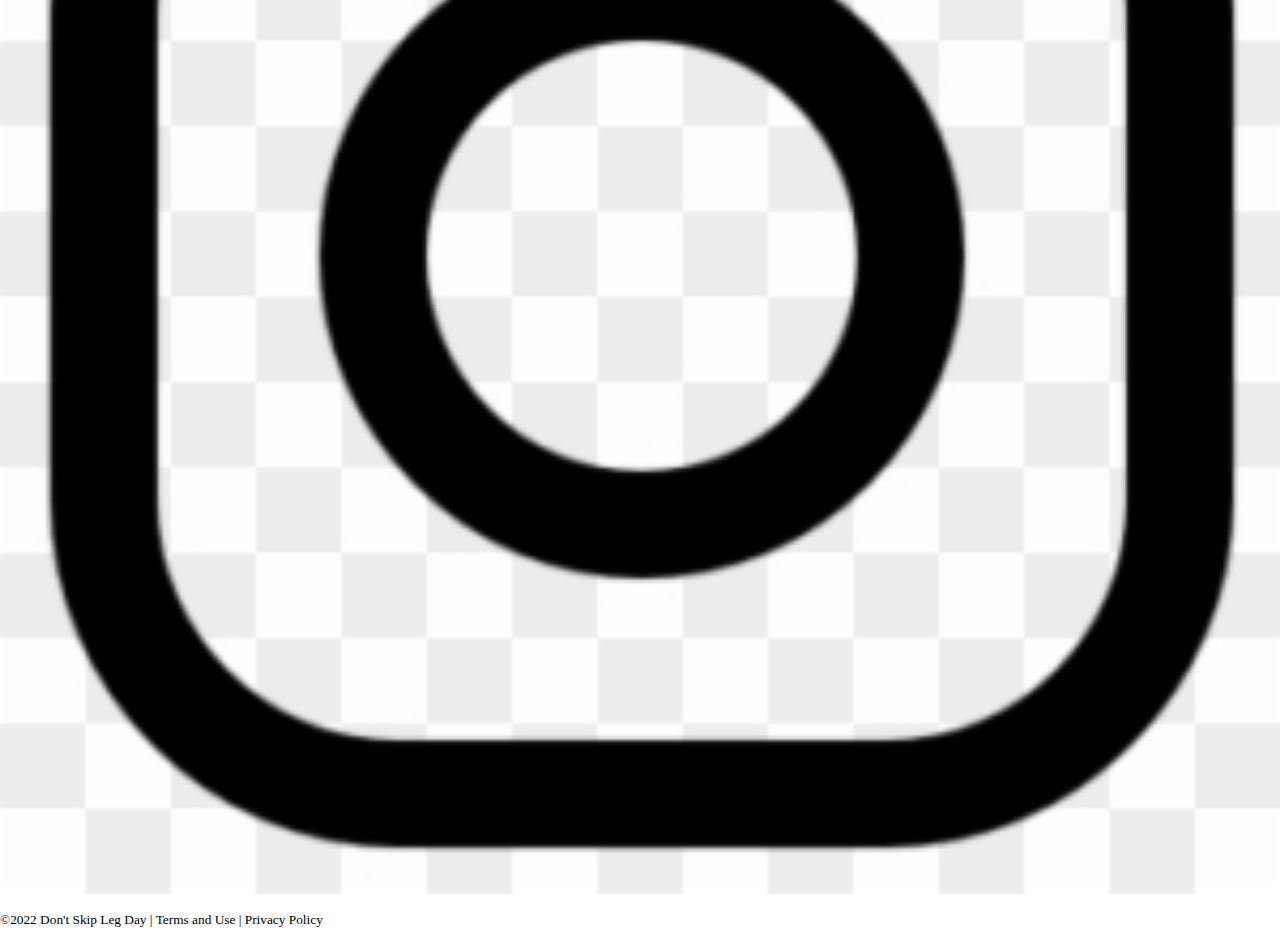
==== commit 8e96c80e: "Add css propreties to my home page, create nav bar" ====
--- a/home.html
+++ b/home.html
@@ -4,32 +4,36 @@
   <meta charset="utf-8">
   <title></title>
   <meta name="viewport" content="width=device-width,initial-scale=1">
-  <link rel=”stylesheet” href=”css/home.css”>
-  <link href=”google-fonts”>
+  <link rel="stylesheet" href="css/home.css">
+  <link href="https://fonts.googleapis.com/css2?family=Oswald&family=Quicksand:wght@400;600;700&display=swap" rel="stylesheet">
 </head>
 
 <body>
 
   <header role=“banner”>
+
     <nav role=“navigation”>
-      <img src="logo/logo-web.svg" alt="Logo">
+        <img class="logo" src="logo/logo-web-white.svg" alt="Logo">
       <ul>
         <li><a href="#">Home</a></li>
-        <li><a href="why-workout">About</a></li>
-        <li><a href="#">Join Now</a></li>
+        <li><a href="#why-workout">About</a></li>
+        <li><a href="#join-now">Join Now</a></li>
       </ul>
     </nav>
-
-  <img src="images/home-images/gym-bg-home.jpg" alt="Background with logo">
-  <img src="images/home-images/gym-bg-workouts.jpg" alt="Workouts">
-  <img src="images/home-images/gym-bg-suppliments.jpg" alt="Suppliments">
-  <img src="images/home-images/gym-bg-u-n-ur-body.jpg" alt="You and Your Body">
-  <img src="logo/logo-web.svg" alt="Logo">
-
 
   </header>
 
   <main role=“main”>
+
+    <div>
+      <img src="images/home-images/gym-bg-home.jpg" alt="Background with logo">
+      <img src="images/home-images/gym-bg-workouts.jpg" alt="Workouts">
+      <img src="images/home-images/gym-bg-suppliments.jpg" alt="Suppliments">
+      <img src="images/home-images/gym-bg-u-n-ur-body.jpg" alt="You and Your Body">
+      <img src="logo/logo-web.svg" alt="Logo">
+    </div>
+
+    <article class="content">
     <div id="why-workout">
     <h2>Why Workout</h2>
     <p>So, you’re wondering what are the benefits of working out. I mean you clicked on this website for one reason or another other but all in all, it has to do with getting in shape or being more active. For starters, the most obvious reason and benefit of physical activity is weight management. If you want to gain strength and/or lose weight, exercise is undoubtedly number one on everyone’s list. For other health reasons besides helping obesity and overweight people, it also helps you relieve heart risk, the more you exercise the less your arteries and increases the blood flow even helping you with reducing your cancer chances. It also helps build muscle, hence making you stronger and helping your bones be stronger. It helps you in the long run as it makes you actually live longer. </p>
@@ -37,9 +41,10 @@
       <p>How about this? Working is actually a stimulant, it helps you boost the level of dopamine in your brain when working out, therefore it helps with depression and anxiety, and reduces your stress levels. It increases your self-confidence and self-esteem. Helps you sleep better and give you a brain boost… brain boost? You might ask, yes, working out indicate that creates new brain cells, a process called neurogenesis, and improve overall brain performance.</p>
     </div>
 
-    <div class="join-now">
+    <div id="join-now">
       <h2>Join Now</h2>
       <button>exemple@email.com</button>
+    </div>
 
     <div class="how-to-get-started">
     <h2>How To Get Started</h2>
@@ -90,7 +95,7 @@
         <li>Don’t stack little weight</li>
         <p>If you’re using a machine or a BB, don’t put 5 10lbs plate to make 50lbs, use a 45 and a 5.</p>
 
-        ….and obviously
+      <p>  ….and obviously </p>
 
         <li>DON’T SKIP LEG DAY</li>
         <p>This one is self-explanatory, no one like an upside-down triangle.</p>
@@ -109,6 +114,7 @@
         </ul>
       </p>
     </div>
+  </article>
 
     <div class="contact">
       <h2>Contact</h2>
--- a/css/home.css
+++ b/css/home.css
@@ -0,0 +1,89 @@
+html {
+  box-sizing: html {
+    box-sizing: border-box;
+  }
+
+  *, *::before, *::after {
+    box-sizing: inherit;
+  }
+}
+
+body {
+  margin: 0;
+  padding: 0;
+  line-height: 1;
+  max-width: 2500px;
+  font-family: 'Oswald', sans-serif;
+}
+
+p {
+  font-family: 'Times New Roman', serif
+}
+
+h2 {
+  font-size: 3em;
+  color: #ED1C24;
+}
+
+img {
+  width: 100%;
+}
+
+.logo {
+  width: 200px;
+  margin: 0 auto;
+  position: relative;
+  left: 11%;
+}
+
+nav {
+  background-color: #000;
+  font-size: 1.25em;
+  display: flex;
+  align-items: center;
+  position: sticky;
+  position: -webkit-sticky;
+  top: 0px;
+}
+
+
+nav ul {
+  list-style-type: none;
+  margin: 0;
+  display: flex;
+  align-items: center;
+  justify-content: right;
+  padding: 2em 0;
+}
+
+nav ul li {
+  padding-left: 2em;
+  padding-right: 2em;
+  padding-top: .5em;
+  padding-bottom: .5em;
+}
+
+nav ul li a {
+  color: #fff;
+  font-weight: bold;
+  text-decoration: none;
+}
+
+nav ul li a:hover {
+  height: 100%;
+  padding: 10px;
+  color: #000;
+  background-color: #fff;
+}
+
+article {
+  margin: 1rem;
+  display: grid;
+  grid-template-columns: 1fr;
+  grid-template-rows: 1fr;
+}
+
+#join-now {
+  text-align: center;
+  align-content: center;
+}
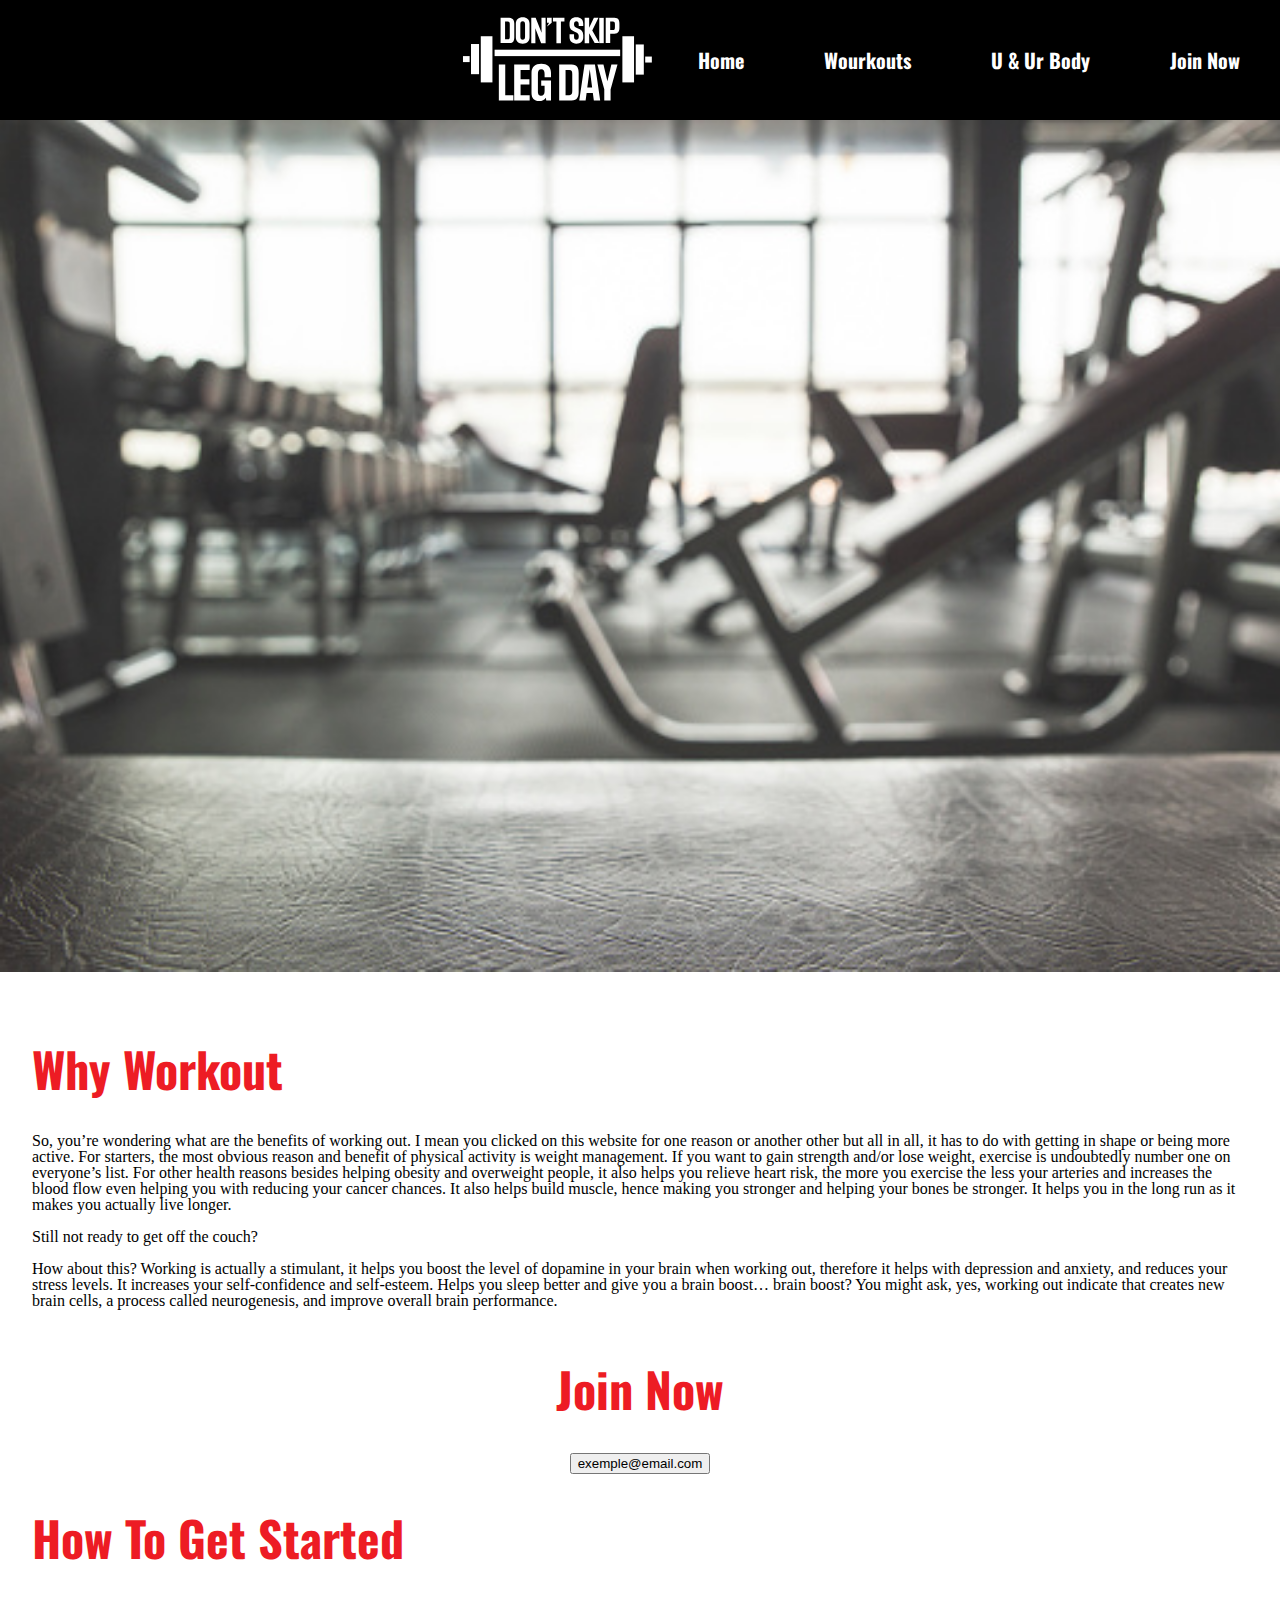
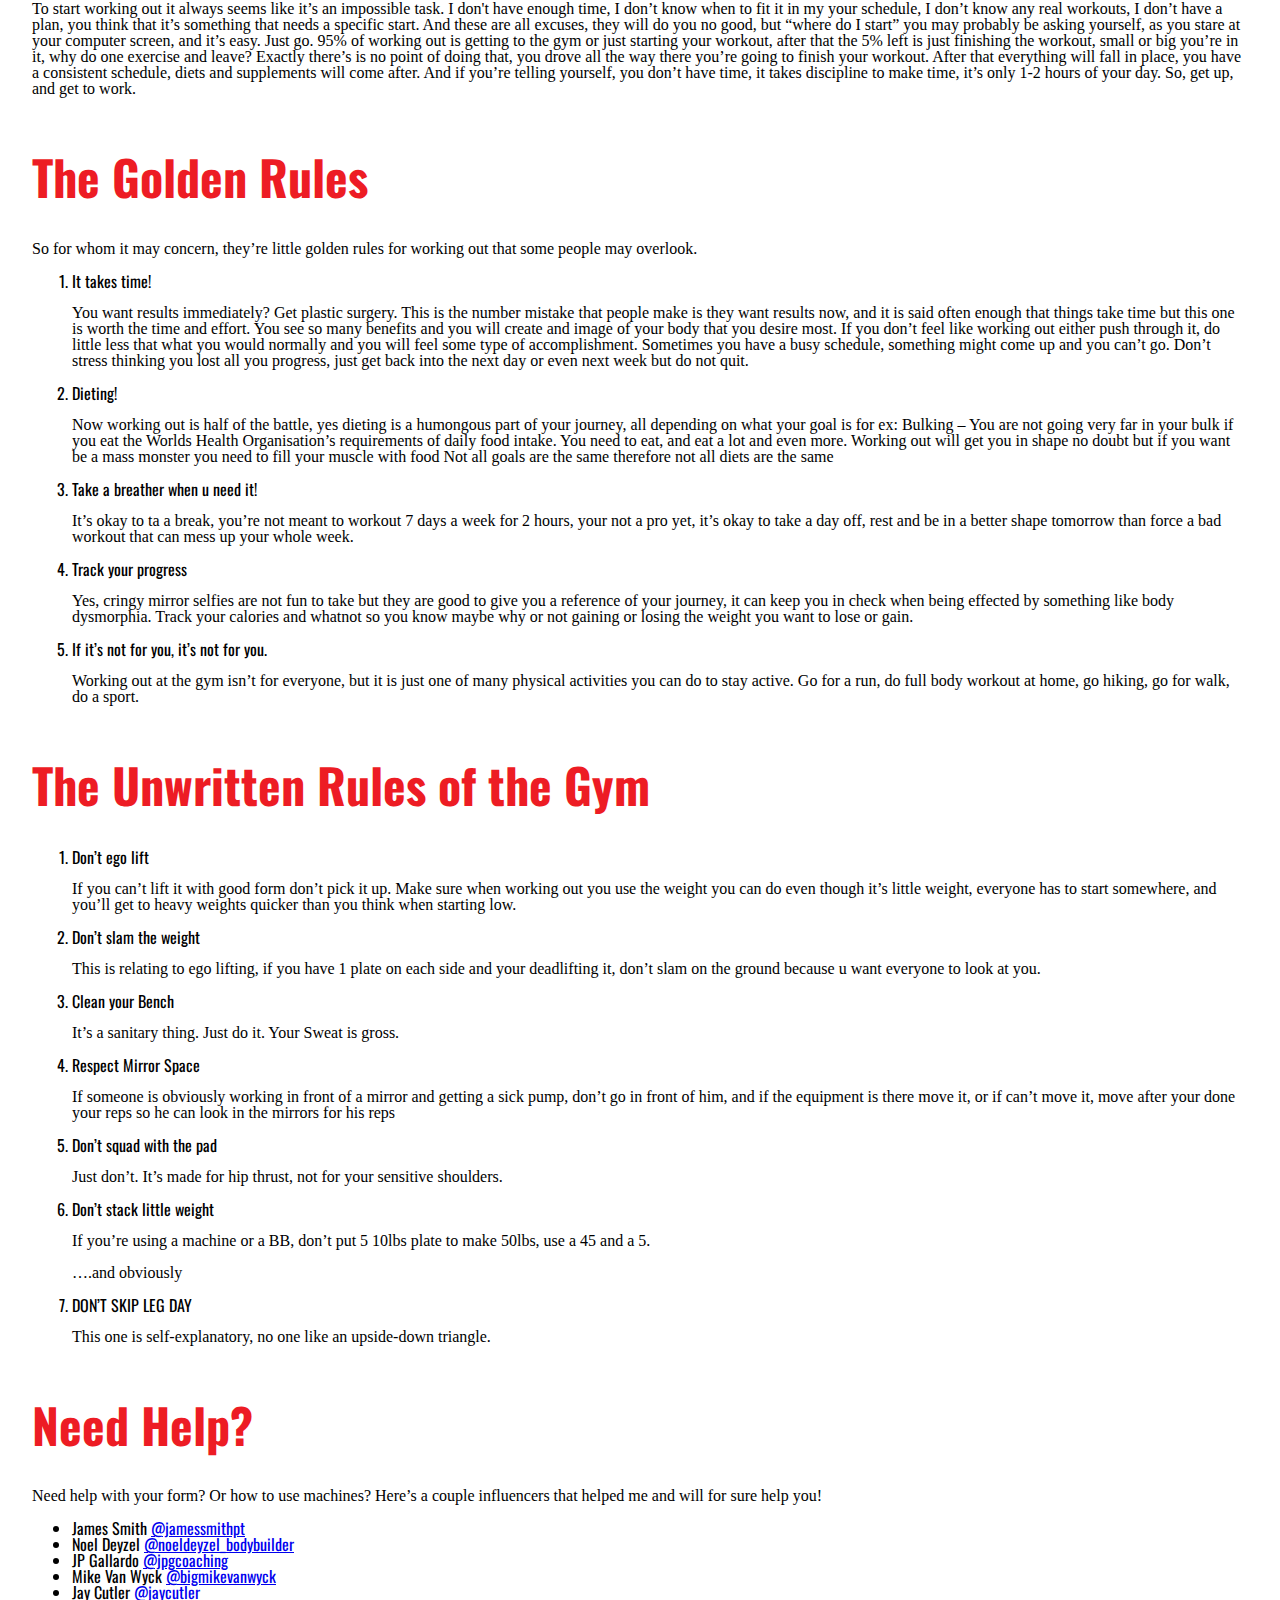
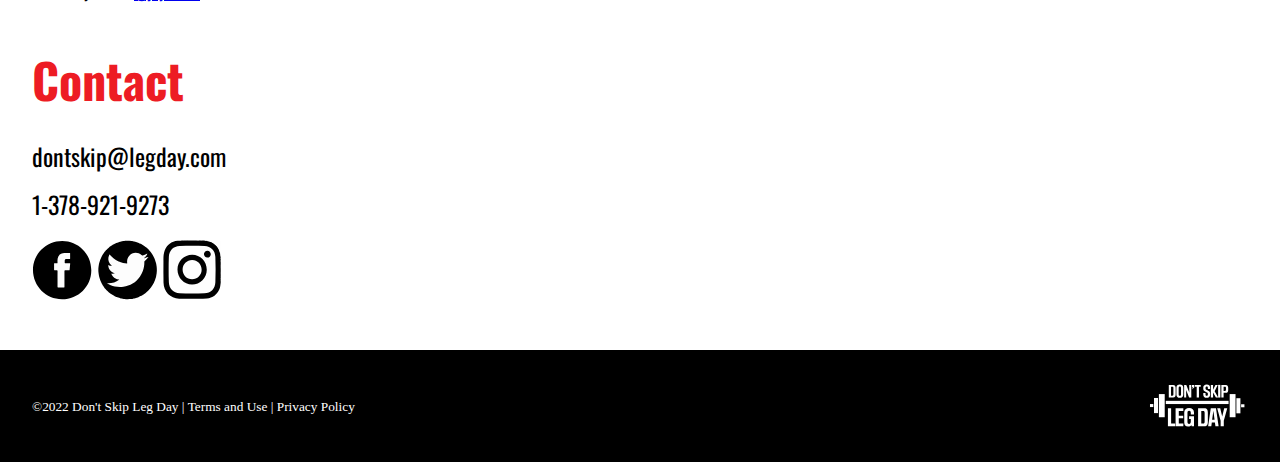
==== commit 24e5518d: "Create css content and add html content" ====
--- a/home.html
+++ b/home.html
@@ -2,7 +2,7 @@
 <html lang="en-ca">
 <head>
   <meta charset="utf-8">
-  <title></title>
+  <title>www.dontskipleday.com/home</title>
   <meta name="viewport" content="width=device-width,initial-scale=1">
   <link rel="stylesheet" href="css/home.css">
   <link href="https://fonts.googleapis.com/css2?family=Oswald&family=Quicksand:wght@400;600;700&display=swap" rel="stylesheet">
@@ -10,28 +10,26 @@
 
 <body>
 
-  <header role=“banner”>
+  <header role="banner">
 
-    <nav role=“navigation”>
+    <nav role="navigation">
         <img class="logo" src="logo/logo-web-white.svg" alt="Logo">
       <ul>
         <li><a href="#">Home</a></li>
-        <li><a href="#why-workout">About</a></li>
-        <li><a href="#join-now">Join Now</a></li>
+        <li><a href="">Wourkouts</a></li>
+        <li><a href="">U & Ur Body</a></li>
+        <li><a href="">Join Now</a></li>
       </ul>
     </nav>
 
+    <div class="banner_wrapper">
+    <img src="images/home-images/gym-bg-home.jpg" alt="Background with logo">
+    </div>
+
+
   </header>
 
-  <main role=“main”>
-
-    <div>
-      <img src="images/home-images/gym-bg-home.jpg" alt="Background with logo">
-      <img src="images/home-images/gym-bg-workouts.jpg" alt="Workouts">
-      <img src="images/home-images/gym-bg-suppliments.jpg" alt="Suppliments">
-      <img src="images/home-images/gym-bg-u-n-ur-body.jpg" alt="You and Your Body">
-      <img src="logo/logo-web.svg" alt="Logo">
-    </div>
+  <main role="main">
 
     <article class="content">
     <div id="why-workout">
@@ -116,19 +114,22 @@
     </div>
   </article>
 
-    <div class="contact">
+
+    <section class="contact">
       <h2>Contact</h2>
       <p>dontskip@legday.com</p>
       <p>1-378-921-9273</p>
-      <img src="images/home-images/facebook.jpg" alt="Facebook">
-      <img src="images/home-images/twitter.jpg" alt="Twitter">
-      <img src="images/home-images/instagram.jpg" alt="Instagram">
+      <img src="images/home-images/facebook.svg" alt="Facebook">
+      <img src="images/home-images/twitter.svg" alt="Twitter">
+      <img src="images/home-images/instagram.svg" alt="Instagram">
+  </section>
 
   </main>
 
 
   <footer role=“contentinfo”>
     <p><small>©2022 Don't Skip Leg Day | Terms and Use | Privacy Policy</small></p>
+    <img class="logo-footer" src="logo/logo-web-white.svg" alt="Logo">
   </footer>
 
 </body>
--- a/css/home.css
+++ b/css/home.css
@@ -33,7 +33,7 @@
   width: 200px;
   margin: 0 auto;
   position: relative;
-  left: 11%;
+  left: 18%;
 }
 
 nav {
@@ -44,6 +44,7 @@
   position: sticky;
   position: -webkit-sticky;
   top: 0px;
+  z-index: 7;
 }
 
 
@@ -76,8 +77,9 @@
   background-color: #fff;
 }
 
+
 article {
-  margin: 1rem;
+  margin: 2rem;
   display: grid;
   grid-template-columns: 1fr;
   grid-template-rows: 1fr;
@@ -87,3 +89,32 @@
   text-align: center;
   align-content: center;
 }
+
+.contact {
+  margin: 2rem;
+}
+
+.contact img {
+  max-width: 5%;
+}
+
+.contact p {
+  font-family: 'Oswald', sans-serif;
+  font-size: 1.5em;
+}
+
+
+
+footer {
+  color: white;
+  background-color: black;
+  padding: 2rem;
+  display: flex;
+  justify-content: space-between;
+  margin-top: 3rem;
+}
+
+.logo-footer {
+  width: 100px;
+  margin: 0;
+}
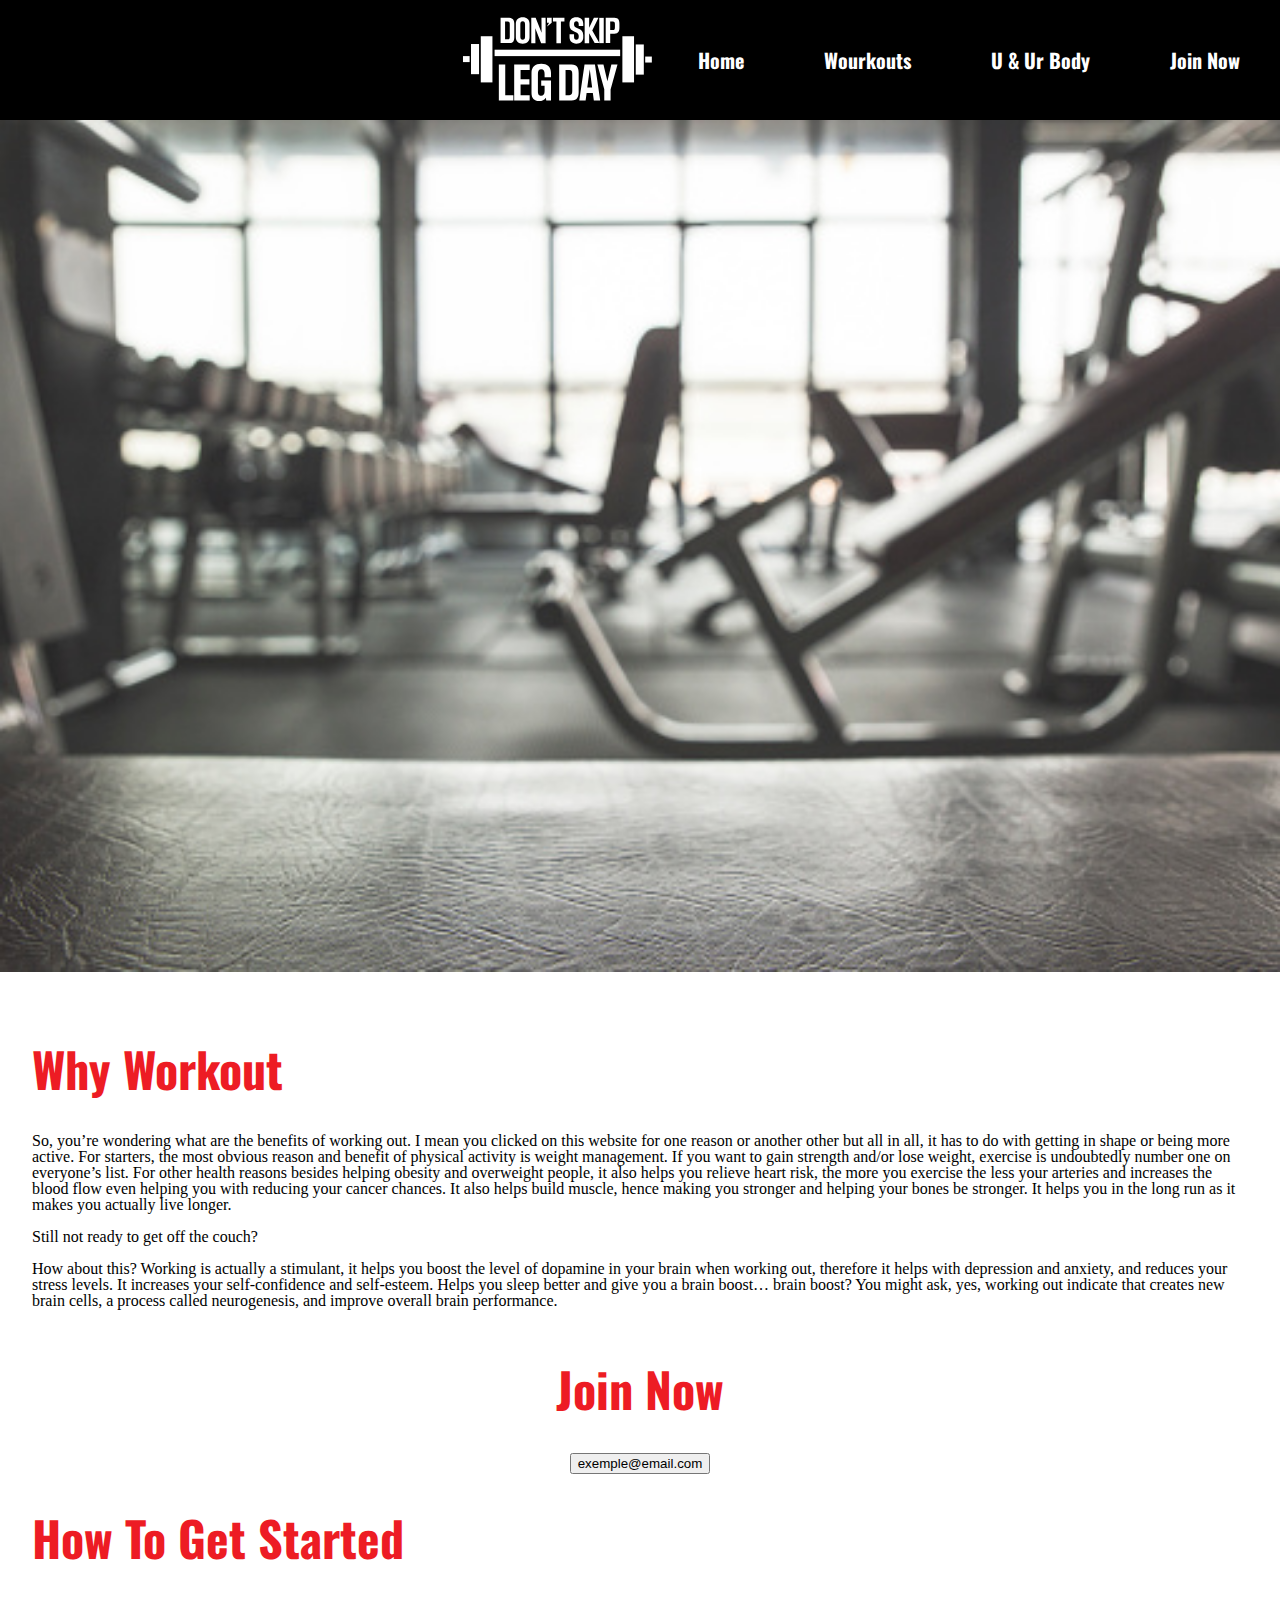
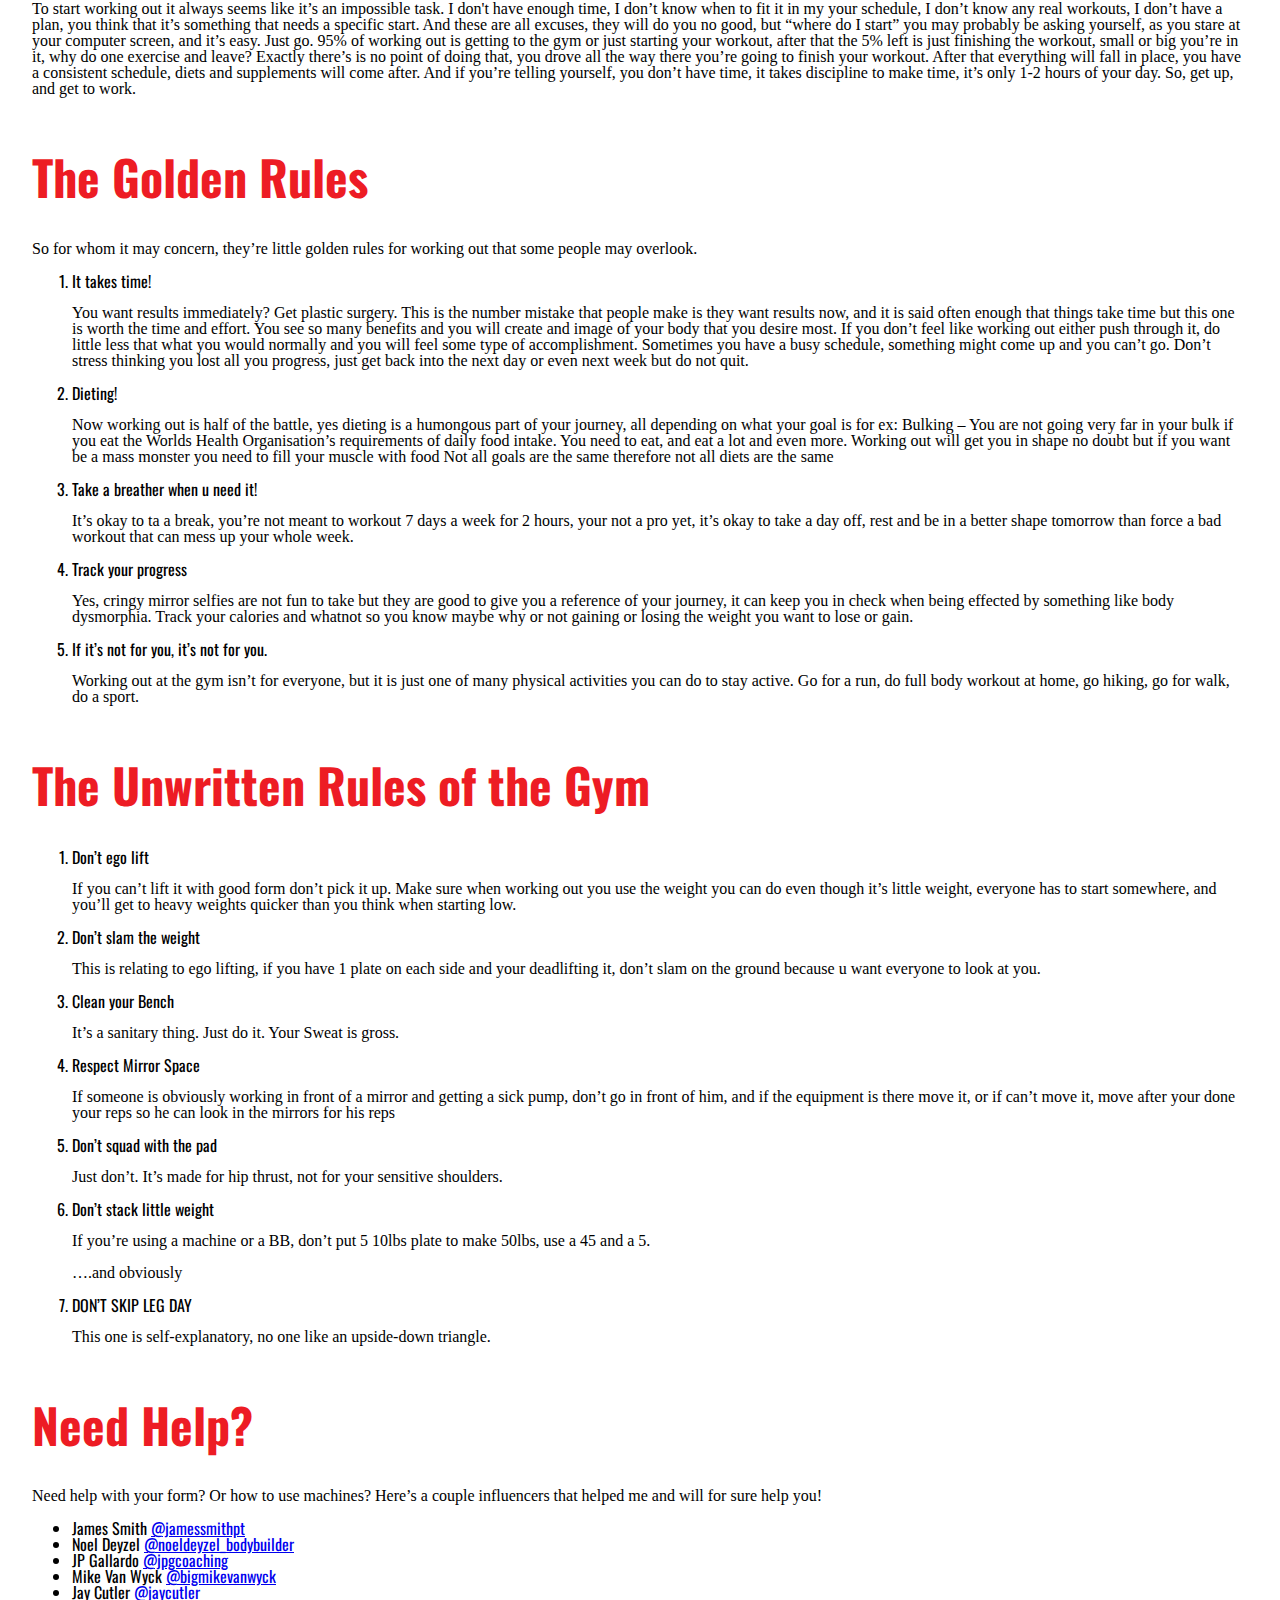
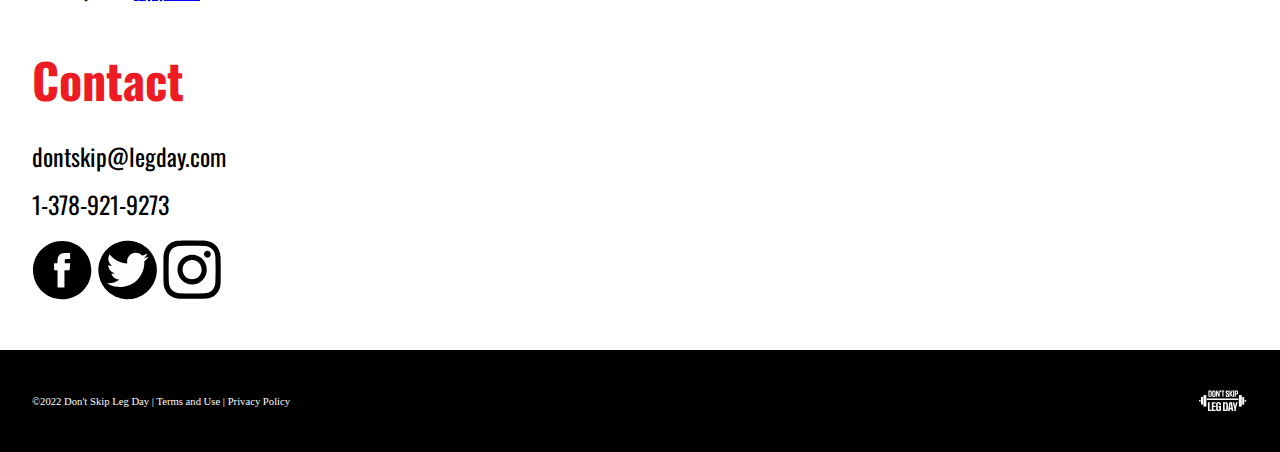
==== commit fc2b0441: "added nav links" ====
--- a/home.html
+++ b/home.html
@@ -15,10 +15,10 @@
     <nav role="navigation">
         <img class="logo" src="logo/logo-web-white.svg" alt="Logo">
       <ul>
-        <li><a href="#">Home</a></li>
-        <li><a href="">Wourkouts</a></li>
-        <li><a href="">U & Ur Body</a></li>
-        <li><a href="">Join Now</a></li>
+        <li><a href="home.html">Home</a></li>
+        <li><a href="workouts.html">Wourkouts</a></li>
+        <li><a href="u-n-ur-body.html">U & Ur Body</a></li>
+        <li><a href="#join-now">Join Now</a></li>
       </ul>
     </nav>
 
--- a/css/home.css
+++ b/css/home.css
@@ -78,6 +78,11 @@
 }
 
 
+.banner_wrapper {
+  max-width: 100%;
+  
+}
+
 article {
   margin: 2rem;
   display: grid;
@@ -112,9 +117,10 @@
   display: flex;
   justify-content: space-between;
   margin-top: 3rem;
+  font-size: .8em;
 }
 
 .logo-footer {
-  width: 100px;
+  width:50px;
   margin: 0;
 }
